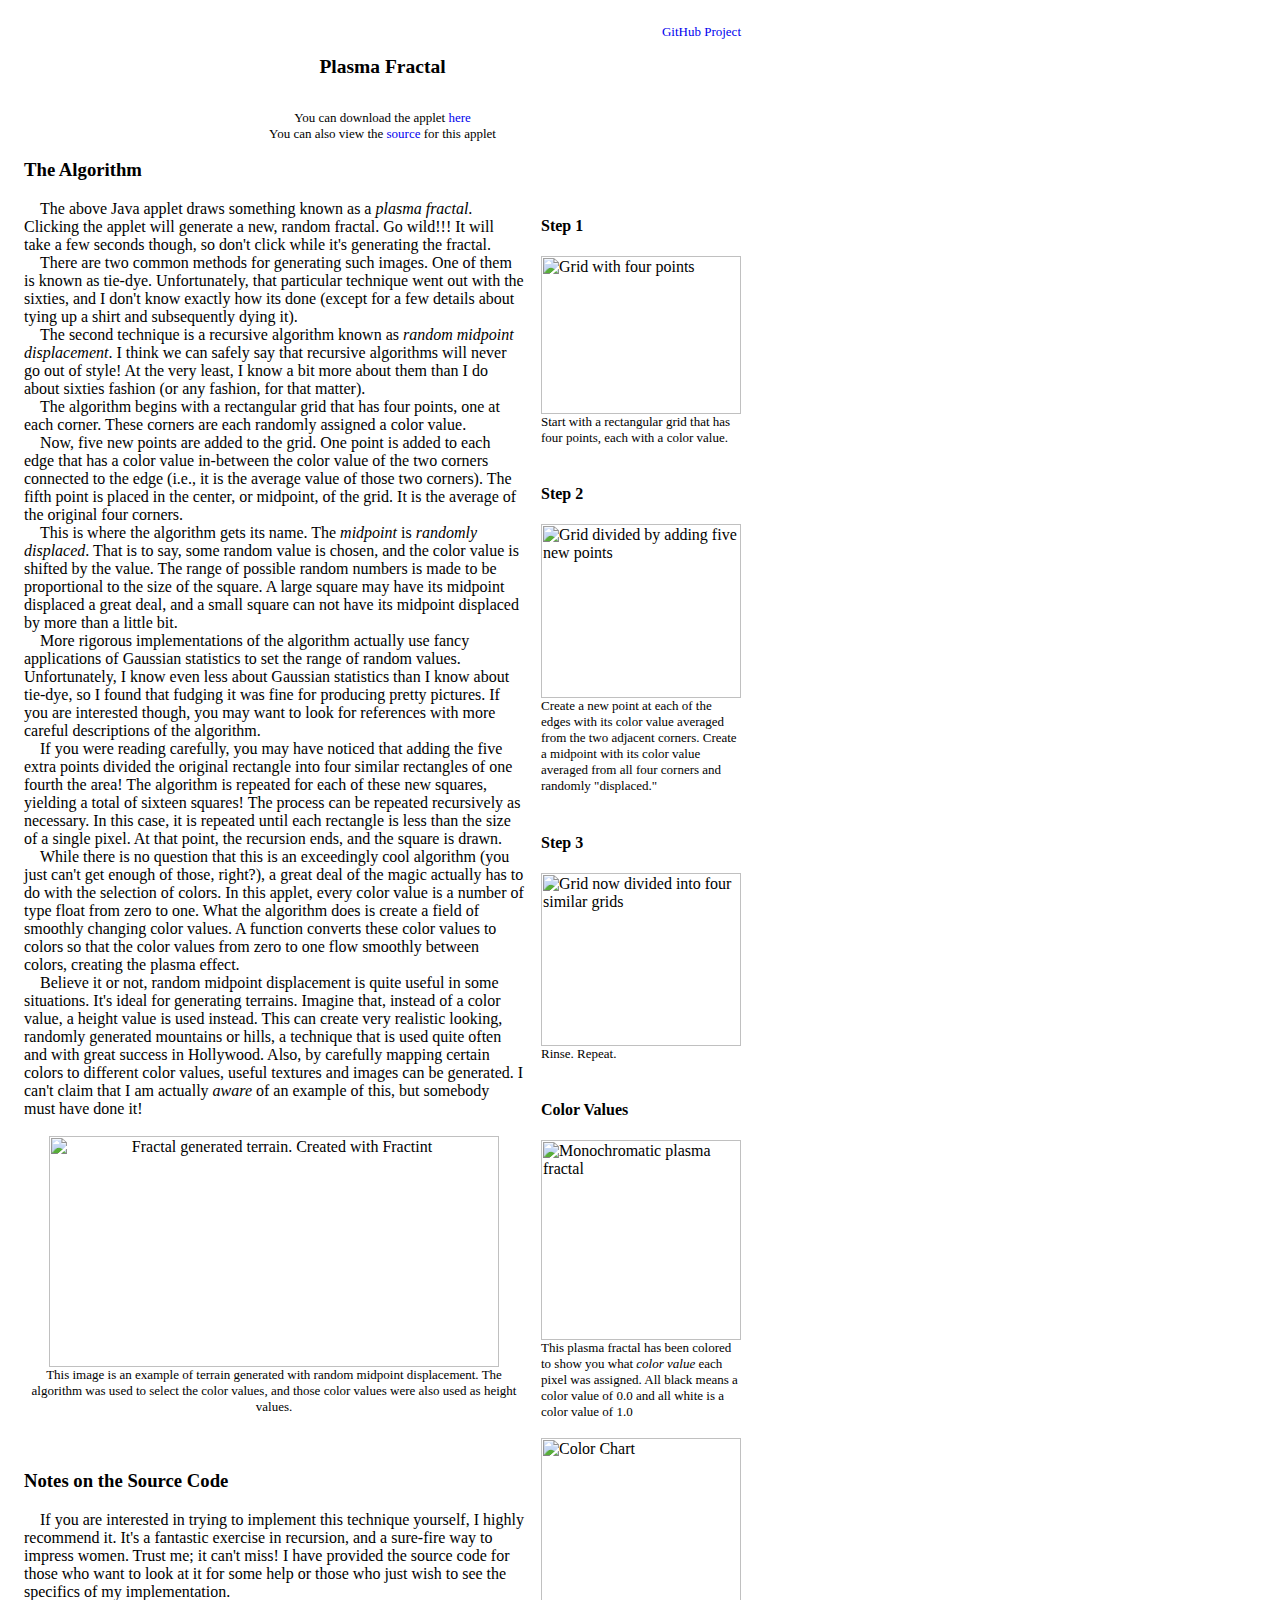
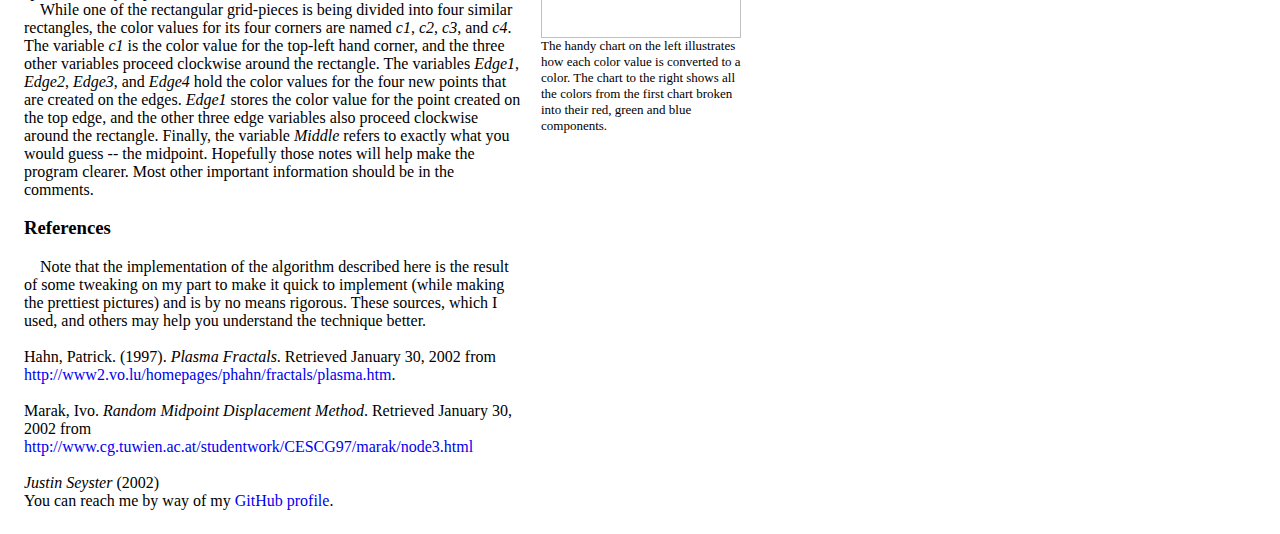
==== index.html @ 260e8d19 "Update links." ====
<HTML>
<head><title>Plasma Fractal</title>

<style type="text/css">
<!--
	A:link, A:visited { text-decoration: none }
	A:hover { color: red }
-->
</style>

</head>
<body>
<table border=0 cellspacing=15>
<tr><td colspan=2>
<center>
<font size=2><p align=right><a href="https://github.com/jseyster/plasmafractal">GitHub Project</a></p>
<h2>Plasma Fractal</h2>
<applet codebase="." code="Plasma.class" width=500 height=500></applet>
<br>You can download the applet <a href="Plasma.class">here</a>
<br>You can also view the <a href="https://github.com/jseyster/plasmafractal/blob/master/Plasma.java">source</a> for this applet</font>
</center>
</td></tr>
<tr><td width=500>
<h3>The Algorithm</h3>
&nbsp;&nbsp;&nbsp;&nbsp;The above Java applet draws something known as a <i>plasma fractal</i>.  Clicking the applet will generate a new, random fractal.  Go wild!!!  It will take a few seconds though, so don't click while it's generating the fractal.
<br>&nbsp;&nbsp;&nbsp;&nbsp;There are two common methods for generating such images.  One of them is known as tie-dye.  Unfortunately, that particular technique went out with the sixties, and I don't know exactly how its done (except for a few details about tying up a shirt and subsequently dying it).
<br>&nbsp;&nbsp;&nbsp;&nbsp;The second technique is a recursive algorithm known as <i>random midpoint displacement</i>.  I think we can safely say that recursive algorithms will never go out of style!  At the very least, I know a bit more about them than I do about sixties fashion (or any fashion, for that matter).
<br>&nbsp;&nbsp;&nbsp;&nbsp;The algorithm begins with a rectangular grid that has four points, one at each corner.  These corners are each randomly assigned a color value.
<br>&nbsp;&nbsp;&nbsp;&nbsp;Now, five new points are added to the grid.  One point is added to each edge that has a color value in-between the color value of the two corners connected to the edge (i.e., it is the average value of those two corners).  The fifth point is placed in the center, or midpoint, of the grid.  It is the average of the original four corners.
<br>&nbsp;&nbsp;&nbsp;&nbsp;This is where the algorithm gets its name.  The <i>midpoint</i> is <i>randomly displaced</i>.  That is to say, some random value is chosen, and the color value is shifted by the value.  The range of possible random numbers is made to be proportional to the size of the square.  A large square may have its midpoint displaced a great deal, and a small square can not have its midpoint displaced by more than a little bit.
<br>&nbsp;&nbsp;&nbsp;&nbsp;More rigorous implementations of the algorithm actually use fancy applications of Gaussian statistics to set the range of random values.  Unfortunately, I know even less about Gaussian statistics than I know about tie-dye, so I found that fudging it was fine for producing pretty pictures.  If you are interested though, you may want to look for references with more careful descriptions of the algorithm.
<br>&nbsp;&nbsp;&nbsp;&nbsp;If you were reading carefully, you may have noticed that adding the five extra points divided the original rectangle into four similar rectangles of one fourth the area!  The algorithm is repeated for each of these new squares, yielding a total of sixteen squares!  The process can be repeated recursively as necessary.  In this case, it is repeated until each rectangle is less than the size of a single pixel.  At that point, the recursion ends, and the square is drawn.
<br>&nbsp;&nbsp;&nbsp;&nbsp;While there is no question that this is an exceedingly cool algorithm (you just can't get enough of those, right?), a great deal of the magic actually has to do with the selection of colors.  In this applet, every color value is a number of type float from zero to one.  What the algorithm does is create a field of smoothly changing color values.  A function converts these color values to colors so that the color values from zero to one flow smoothly between colors, creating the plasma effect.
<br>&nbsp;&nbsp;&nbsp;&nbsp;Believe it or not, random midpoint displacement is quite useful in some situations.  It's ideal for generating terrains.  Imagine that, instead of a color value, a height value is used instead.  This can create very realistic looking, randomly generated mountains or hills, a technique that is used quite often and with great success in Hollywood.  Also, by carefully mapping certain colors to different color values, useful textures and images can be generated.  I can't claim that I am actually <i>aware</i> of an example of this, but somebody must have done it!
<br><br><center><img src="images/terrain.png" alt="Fractal generated terrain.  Created with Fractint" width=450 height=231>
<br><font size=2>This image is an example of terrain generated with random midpoint displacement.  The algorithm was used to select the color values, and those color values were also used as height values.</font>
</center>
<br><br><h3>Notes on the Source Code</h3>
&nbsp;&nbsp;&nbsp;&nbsp;If you are interested in trying to implement this technique yourself, I highly recommend it.  It's a fantastic exercise in recursion, and a sure-fire way to impress women.  Trust me; it can't miss!  I have provided the source code for those who want to look at it for some help or those who just wish to see the specifics of my implementation.
<br>&nbsp;&nbsp;&nbsp;&nbsp;While one of the rectangular grid-pieces is being divided into four similar rectangles, the color values for its four corners are named <i>c1</i>, <i>c2</i>, <i>c3</i>, and <i>c4</i>.  The variable <i>c1</i> is the color value for the top-left hand corner, and the three other variables proceed clockwise around the rectangle.  The variables <i>Edge1</i>, <i>Edge2</i>, <i>Edge3</i>, and <i>Edge4</i> hold the color values for the four new points that are created on the edges.  <i>Edge1</i> stores the color value for the point created on the top edge, and the other three edge variables also proceed clockwise around the rectangle.  Finally, the variable <i>Middle</i> refers to exactly what you would guess -- the midpoint.  Hopefully those notes will help make the program clearer.  Most other important information should be in the comments.
<br><h3>References</h3>
&nbsp;&nbsp;&nbsp;&nbsp;Note that the implementation of the algorithm described here is the result of some tweaking on my part to make it quick to implement (while making the prettiest pictures) and is by no means rigorous.  These sources, which I used, and others may help you understand the technique better.
<br><br>Hahn, Patrick. (1997). <i>Plasma Fractals</i>. Retrieved January 30, 2002 from <a href="http://www2.vo.lu/homepages/phahn/fractals/plasma.htm">http://www2.vo.lu/homepages/phahn/fractals/plasma.htm</a>.
<br><br>Marak, Ivo. <i>Random Midpoint Displacement Method</i>. Retrieved January 30, 2002 from <a href="http://www.cg.tuwien.ac.at/studentwork/CESCG97/marak/node3.html">http://www.cg.tuwien.ac.at/studentwork/CESCG97/marak/node3.html</a>
<br><br><i>Justin Seyster</i> (2002)
<br>You can reach me by way of my <a href="https://github.com/jseyster">GitHub profile</a>.
</td>
<td width=200 valign="top">
<br><br><h4>Step 1</h4>
<img src="images/step1.png" alt="Grid with four points" width=200 height=158>
<font size=2>Start with a rectangular grid that has four points, each with a color value.</font>
<br><br><h4>Step 2</h4>
<img src="images/step2.png" alt="Grid divided by adding five new points" width=200 height=174>
<font size=2>Create a new point at each of the edges with its color value averaged from the two adjacent corners.  Create a midpoint with its color value averaged from all four corners and randomly "displaced."</font>
<br><br><h4>Step 3</h4>
<img src="images/step3.png" alt="Grid now divided into four similar grids" width=200 height=173>
<font size=2>Rinse. Repeat.</font>
<br><br><h4>Color Values</h4>
<img src="images/bwplasma.png" alt="Monochromatic plasma fractal" width=200 height=200>
<font size=2>This plasma fractal has been colored to show you what <i>color value</i> each pixel was assigned.  All black means a color value of 0.0 and all white is a color value of 1.0</font>
<br><br><img src="images/color.png" alt="Color Chart" width=200 height=200>
<font size = 2>The handy chart on the left illustrates how each color value is converted to a color.  The chart to the right shows all the colors from the first chart broken into their red, green and blue components.</font>
</td>
</tr>
</table>
</body>
</HTML>
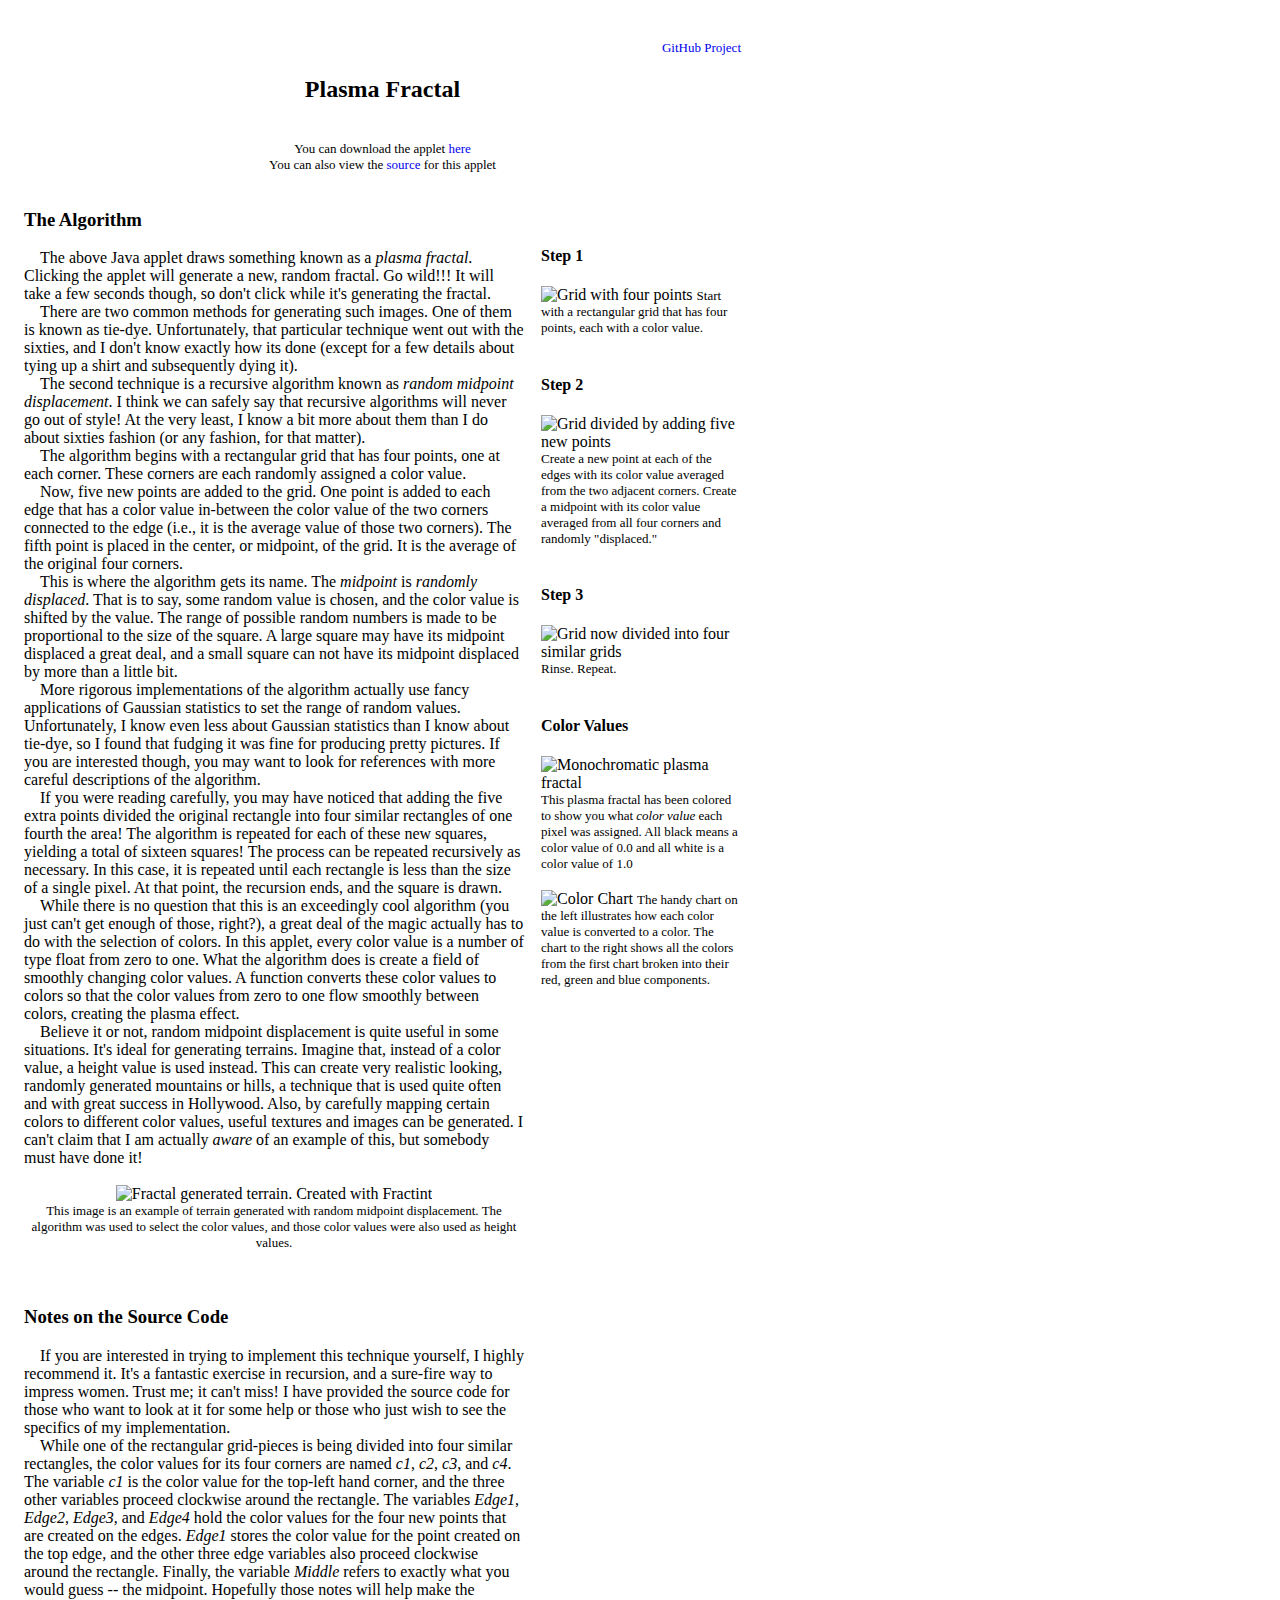
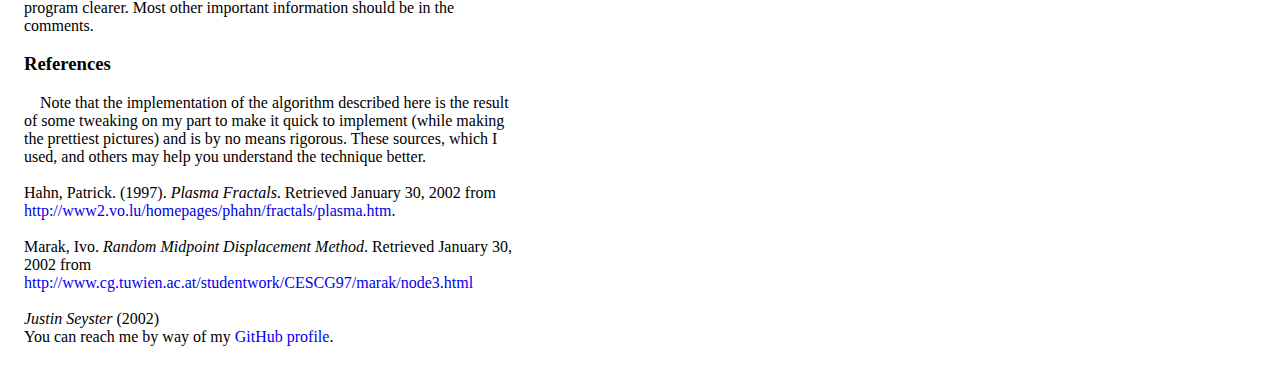
==== commit 737cadd5: "Validate HTML 4.0.1 Transitional!!!" ====
--- a/index.html
+++ b/index.html
@@ -1,5 +1,9 @@
-<HTML>
+<!DOCTYPE HTML PUBLIC "-//W3C//DTD HTML 4.01 Transitional//EN" "http://www.w3.org/TR/html4/loose.dtd">
+<html>
 <head><title>Plasma Fractal</title>
+
+<meta http-equiv="Content-Language" content="en-us">
+<meta http-equiv="Content-Type" content="text/html;charset=UTF-8">
 
 <style type="text/css">
 <!--
@@ -13,10 +17,10 @@
 <table border=0 cellspacing=15>
 <tr><td colspan=2>
 <center>
-<font size=2><p align=right><a href="https://github.com/jseyster/plasmafractal">GitHub Project</a></p>
+<p align=right><a href="https://github.com/jseyster/plasmafractal"><font size=2>GitHub Project</font></a></p>
 <h2>Plasma Fractal</h2>
 <applet codebase="." code="Plasma.class" width=500 height=500></applet>
-<br>You can download the applet <a href="Plasma.class">here</a>
+<br><font size=2>You can download the applet <a href="Plasma.class">here</a>
 <br>You can also view the <a href="https://github.com/jseyster/plasmafractal/blob/master/Plasma.java">source</a> for this applet</font>
 </center>
 </td></tr>
@@ -64,4 +68,4 @@
 </tr>
 </table>
 </body>
-</HTML>
+</html>
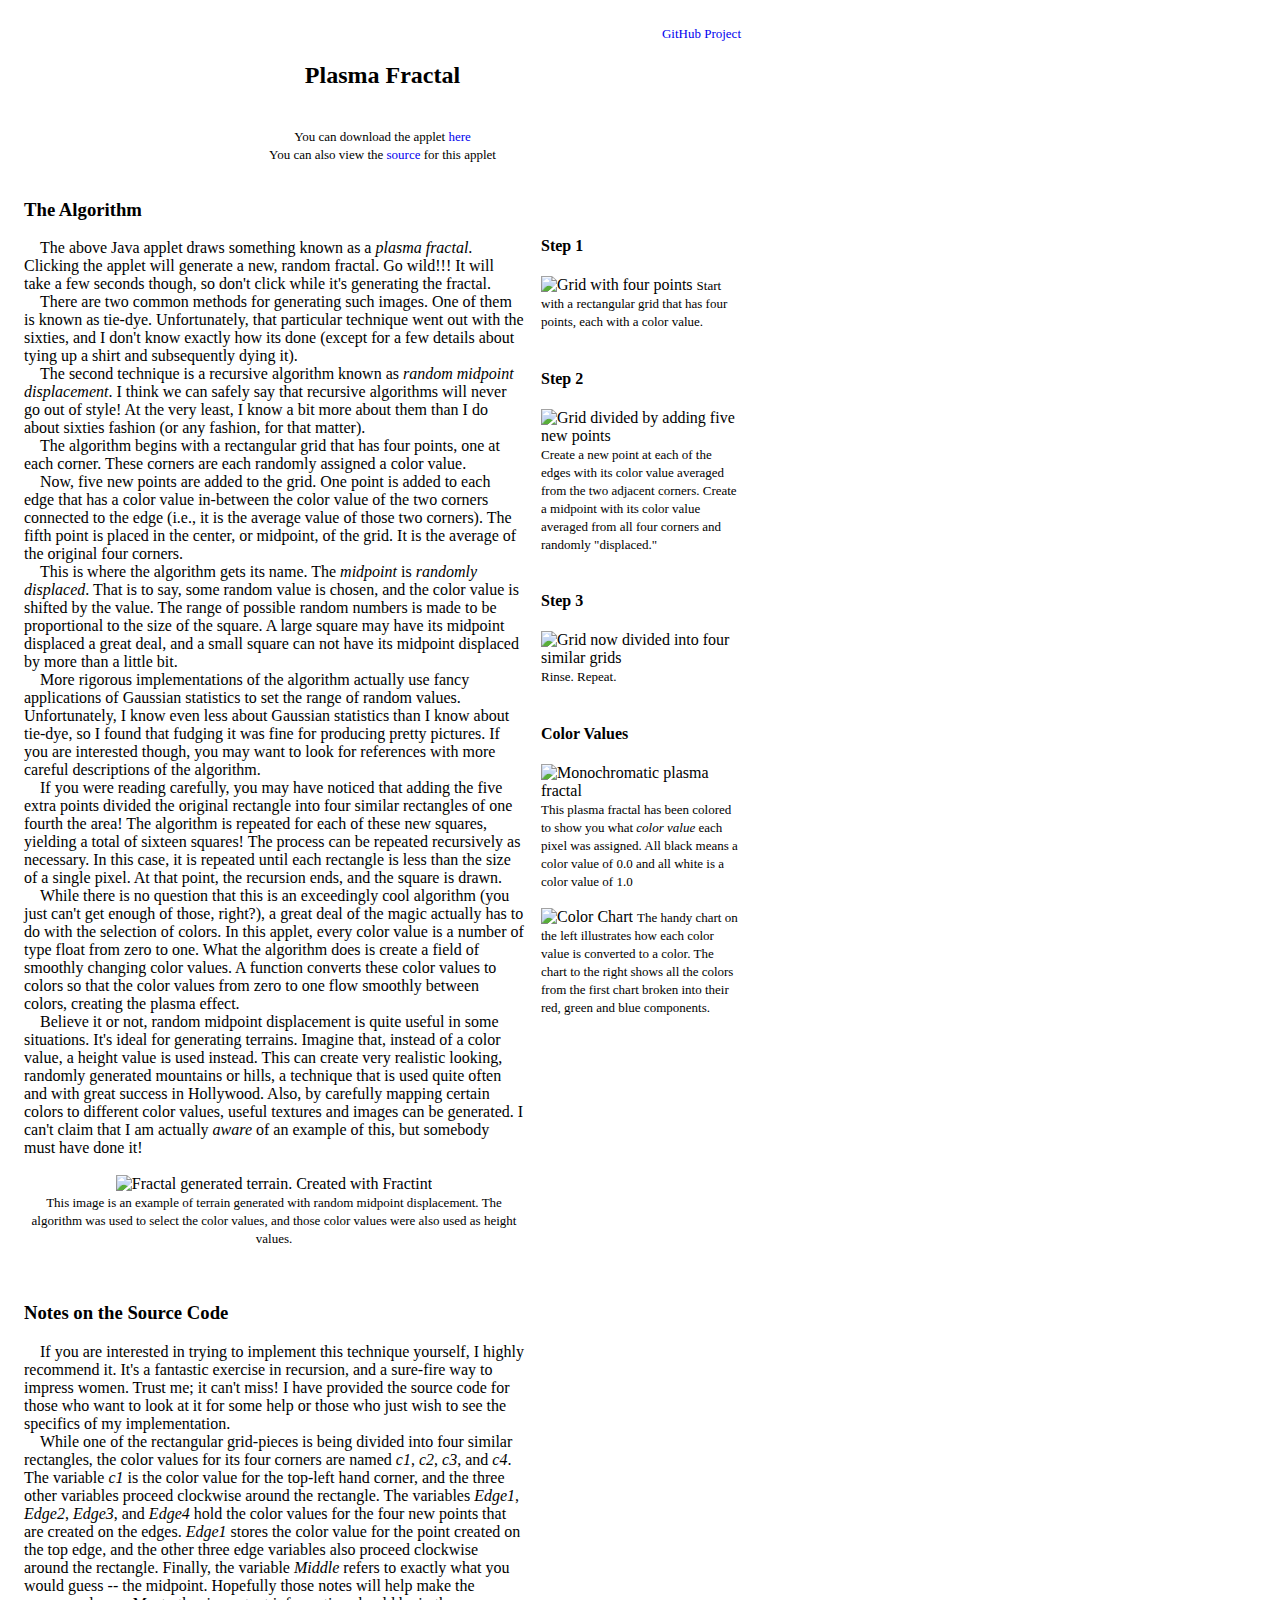
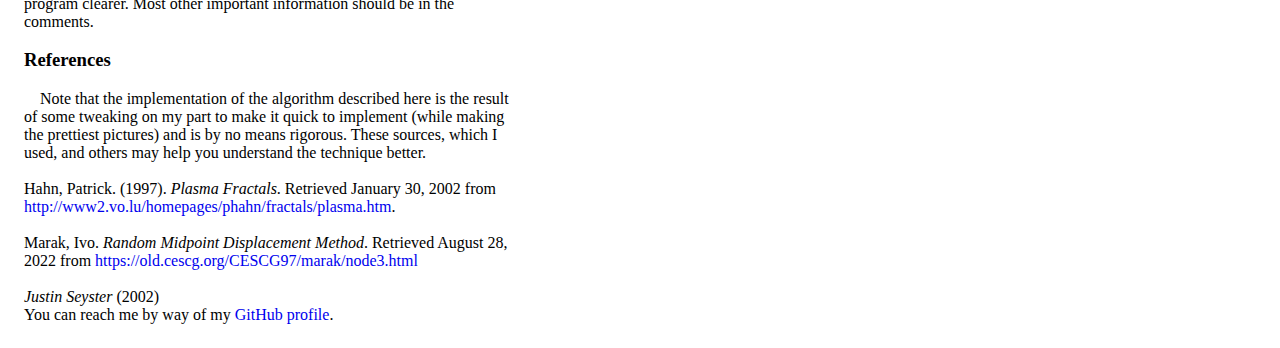
==== commit f6304a3b: "Update to HTML5" ====
--- a/index.html
+++ b/index.html
@@ -1,30 +1,55 @@
-<!DOCTYPE HTML PUBLIC "-//W3C//DTD HTML 4.01 Transitional//EN" "http://www.w3.org/TR/html4/loose.dtd">
-<html>
+<!DOCTYPE html>
+<html lang="en-US">
 <head><title>Plasma Fractal</title>
 
-<meta http-equiv="Content-Language" content="en-us">
-<meta http-equiv="Content-Type" content="text/html;charset=UTF-8">
+<style>
+	a:link, a:visited {
+		text-decoration: none;
+	}
 
-<style type="text/css">
-<!--
-	A:link, A:visited { text-decoration: none }
-	A:hover { color: red }
--->
+	a:hover {
+		color: red;
+	}
+
+	div.centered {
+		text-align: center;
+	}
+
+	div.right-aligned {
+		text-align: right;
+	}
+
+	span.caption {
+		font-size: small;
+	}
+
+	table.layout {
+		border-spacing: 15px;
+	}
+
+	td.main {
+		width: 500px;
+	}
+
+	td.sidebar {
+		width: 200px;
+		vertical-align: top;
+	}
 </style>
 
 </head>
 <body>
-<table border=0 cellspacing=15>
+<table class="layout">
 <tr><td colspan=2>
-<center>
-<p align=right><a href="https://github.com/jseyster/plasmafractal"><font size=2>GitHub Project</font></a></p>
+<div class="right-aligned"><a href="https://github.com/jseyster/plasmafractal"><span class="caption">GitHub Project</span></a></div>
+<div class="centered">
 <h2>Plasma Fractal</h2>
 <applet codebase="." code="Plasma.class" width=500 height=500></applet>
-<br><font size=2>You can download the applet <a href="Plasma.class">here</a>
-<br>You can also view the <a href="https://github.com/jseyster/plasmafractal/blob/master/Plasma.java">source</a> for this applet</font>
-</center>
+<br><span class="caption">You can download the applet <a href="Plasma.class">here</a>
+<br>You can also view the <a href="https://github.com/jseyster/plasmafractal/blob/master/Plasma.java">source</a> for this applet</span>
+</div>
 </td></tr>
-<tr><td width=500>
+<tr><td class="main">
 <h3>The Algorithm</h3>
 &nbsp;&nbsp;&nbsp;&nbsp;The above Java applet draws something known as a <i>plasma fractal</i>.  Clicking the applet will generate a new, random fractal.  Go wild!!!  It will take a few seconds though, so don't click while it's generating the fractal.
 <br>&nbsp;&nbsp;&nbsp;&nbsp;There are two common methods for generating such images.  One of them is known as tie-dye.  Unfortunately, that particular technique went out with the sixties, and I don't know exactly how its done (except for a few details about tying up a shirt and subsequently dying it).
@@ -36,34 +61,35 @@
 <br>&nbsp;&nbsp;&nbsp;&nbsp;If you were reading carefully, you may have noticed that adding the five extra points divided the original rectangle into four similar rectangles of one fourth the area!  The algorithm is repeated for each of these new squares, yielding a total of sixteen squares!  The process can be repeated recursively as necessary.  In this case, it is repeated until each rectangle is less than the size of a single pixel.  At that point, the recursion ends, and the square is drawn.
 <br>&nbsp;&nbsp;&nbsp;&nbsp;While there is no question that this is an exceedingly cool algorithm (you just can't get enough of those, right?), a great deal of the magic actually has to do with the selection of colors.  In this applet, every color value is a number of type float from zero to one.  What the algorithm does is create a field of smoothly changing color values.  A function converts these color values to colors so that the color values from zero to one flow smoothly between colors, creating the plasma effect.
 <br>&nbsp;&nbsp;&nbsp;&nbsp;Believe it or not, random midpoint displacement is quite useful in some situations.  It's ideal for generating terrains.  Imagine that, instead of a color value, a height value is used instead.  This can create very realistic looking, randomly generated mountains or hills, a technique that is used quite often and with great success in Hollywood.  Also, by carefully mapping certain colors to different color values, useful textures and images can be generated.  I can't claim that I am actually <i>aware</i> of an example of this, but somebody must have done it!
-<br><br><center><img src="images/terrain.png" alt="Fractal generated terrain.  Created with Fractint" width=450 height=231>
-<br><font size=2>This image is an example of terrain generated with random midpoint displacement.  The algorithm was used to select the color values, and those color values were also used as height values.</font>
-</center>
+<br><br>
+<div class="centered"><img src="images/terrain.png" alt="Fractal generated terrain.  Created with Fractint" width=450 height=231>
+<br><span class="caption">This image is an example of terrain generated with random midpoint displacement.  The algorithm was used to select the color values, and those color values were also used as height values.</span>
+</div>
 <br><br><h3>Notes on the Source Code</h3>
 &nbsp;&nbsp;&nbsp;&nbsp;If you are interested in trying to implement this technique yourself, I highly recommend it.  It's a fantastic exercise in recursion, and a sure-fire way to impress women.  Trust me; it can't miss!  I have provided the source code for those who want to look at it for some help or those who just wish to see the specifics of my implementation.
 <br>&nbsp;&nbsp;&nbsp;&nbsp;While one of the rectangular grid-pieces is being divided into four similar rectangles, the color values for its four corners are named <i>c1</i>, <i>c2</i>, <i>c3</i>, and <i>c4</i>.  The variable <i>c1</i> is the color value for the top-left hand corner, and the three other variables proceed clockwise around the rectangle.  The variables <i>Edge1</i>, <i>Edge2</i>, <i>Edge3</i>, and <i>Edge4</i> hold the color values for the four new points that are created on the edges.  <i>Edge1</i> stores the color value for the point created on the top edge, and the other three edge variables also proceed clockwise around the rectangle.  Finally, the variable <i>Middle</i> refers to exactly what you would guess -- the midpoint.  Hopefully those notes will help make the program clearer.  Most other important information should be in the comments.
 <br><h3>References</h3>
 &nbsp;&nbsp;&nbsp;&nbsp;Note that the implementation of the algorithm described here is the result of some tweaking on my part to make it quick to implement (while making the prettiest pictures) and is by no means rigorous.  These sources, which I used, and others may help you understand the technique better.
 <br><br>Hahn, Patrick. (1997). <i>Plasma Fractals</i>. Retrieved January 30, 2002 from <a href="http://www2.vo.lu/homepages/phahn/fractals/plasma.htm">http://www2.vo.lu/homepages/phahn/fractals/plasma.htm</a>.
-<br><br>Marak, Ivo. <i>Random Midpoint Displacement Method</i>. Retrieved January 30, 2002 from <a href="http://www.cg.tuwien.ac.at/studentwork/CESCG97/marak/node3.html">http://www.cg.tuwien.ac.at/studentwork/CESCG97/marak/node3.html</a>
+<br><br>Marak, Ivo. <i>Random Midpoint Displacement Method</i>. Retrieved August 28, 2022 from <a href="https://old.cescg.org/CESCG97/marak/node3.html">https://old.cescg.org/CESCG97/marak/node3.html</a>
 <br><br><i>Justin Seyster</i> (2002)
 <br>You can reach me by way of my <a href="https://github.com/jseyster">GitHub profile</a>.
 </td>
-<td width=200 valign="top">
+<td class="sidebar">
 <br><br><h4>Step 1</h4>
 <img src="images/step1.png" alt="Grid with four points" width=200 height=158>
-<font size=2>Start with a rectangular grid that has four points, each with a color value.</font>
+<span class="caption">Start with a rectangular grid that has four points, each with a color value.</span>
 <br><br><h4>Step 2</h4>
 <img src="images/step2.png" alt="Grid divided by adding five new points" width=200 height=174>
-<font size=2>Create a new point at each of the edges with its color value averaged from the two adjacent corners.  Create a midpoint with its color value averaged from all four corners and randomly "displaced."</font>
+<span class="caption">Create a new point at each of the edges with its color value averaged from the two adjacent corners.  Create a midpoint with its color value averaged from all four corners and randomly "displaced."</span>
 <br><br><h4>Step 3</h4>
 <img src="images/step3.png" alt="Grid now divided into four similar grids" width=200 height=173>
-<font size=2>Rinse. Repeat.</font>
+<span class="caption">Rinse. Repeat.</span>
 <br><br><h4>Color Values</h4>
 <img src="images/bwplasma.png" alt="Monochromatic plasma fractal" width=200 height=200>
-<font size=2>This plasma fractal has been colored to show you what <i>color value</i> each pixel was assigned.  All black means a color value of 0.0 and all white is a color value of 1.0</font>
+<span class="caption">This plasma fractal has been colored to show you what <i>color value</i> each pixel was assigned.  All black means a color value of 0.0 and all white is a color value of 1.0</span>
 <br><br><img src="images/color.png" alt="Color Chart" width=200 height=200>
-<font size = 2>The handy chart on the left illustrates how each color value is converted to a color.  The chart to the right shows all the colors from the first chart broken into their red, green and blue components.</font>
+<span class="caption">The handy chart on the left illustrates how each color value is converted to a color.  The chart to the right shows all the colors from the first chart broken into their red, green and blue components.</span>
 </td>
 </tr>
 </table>
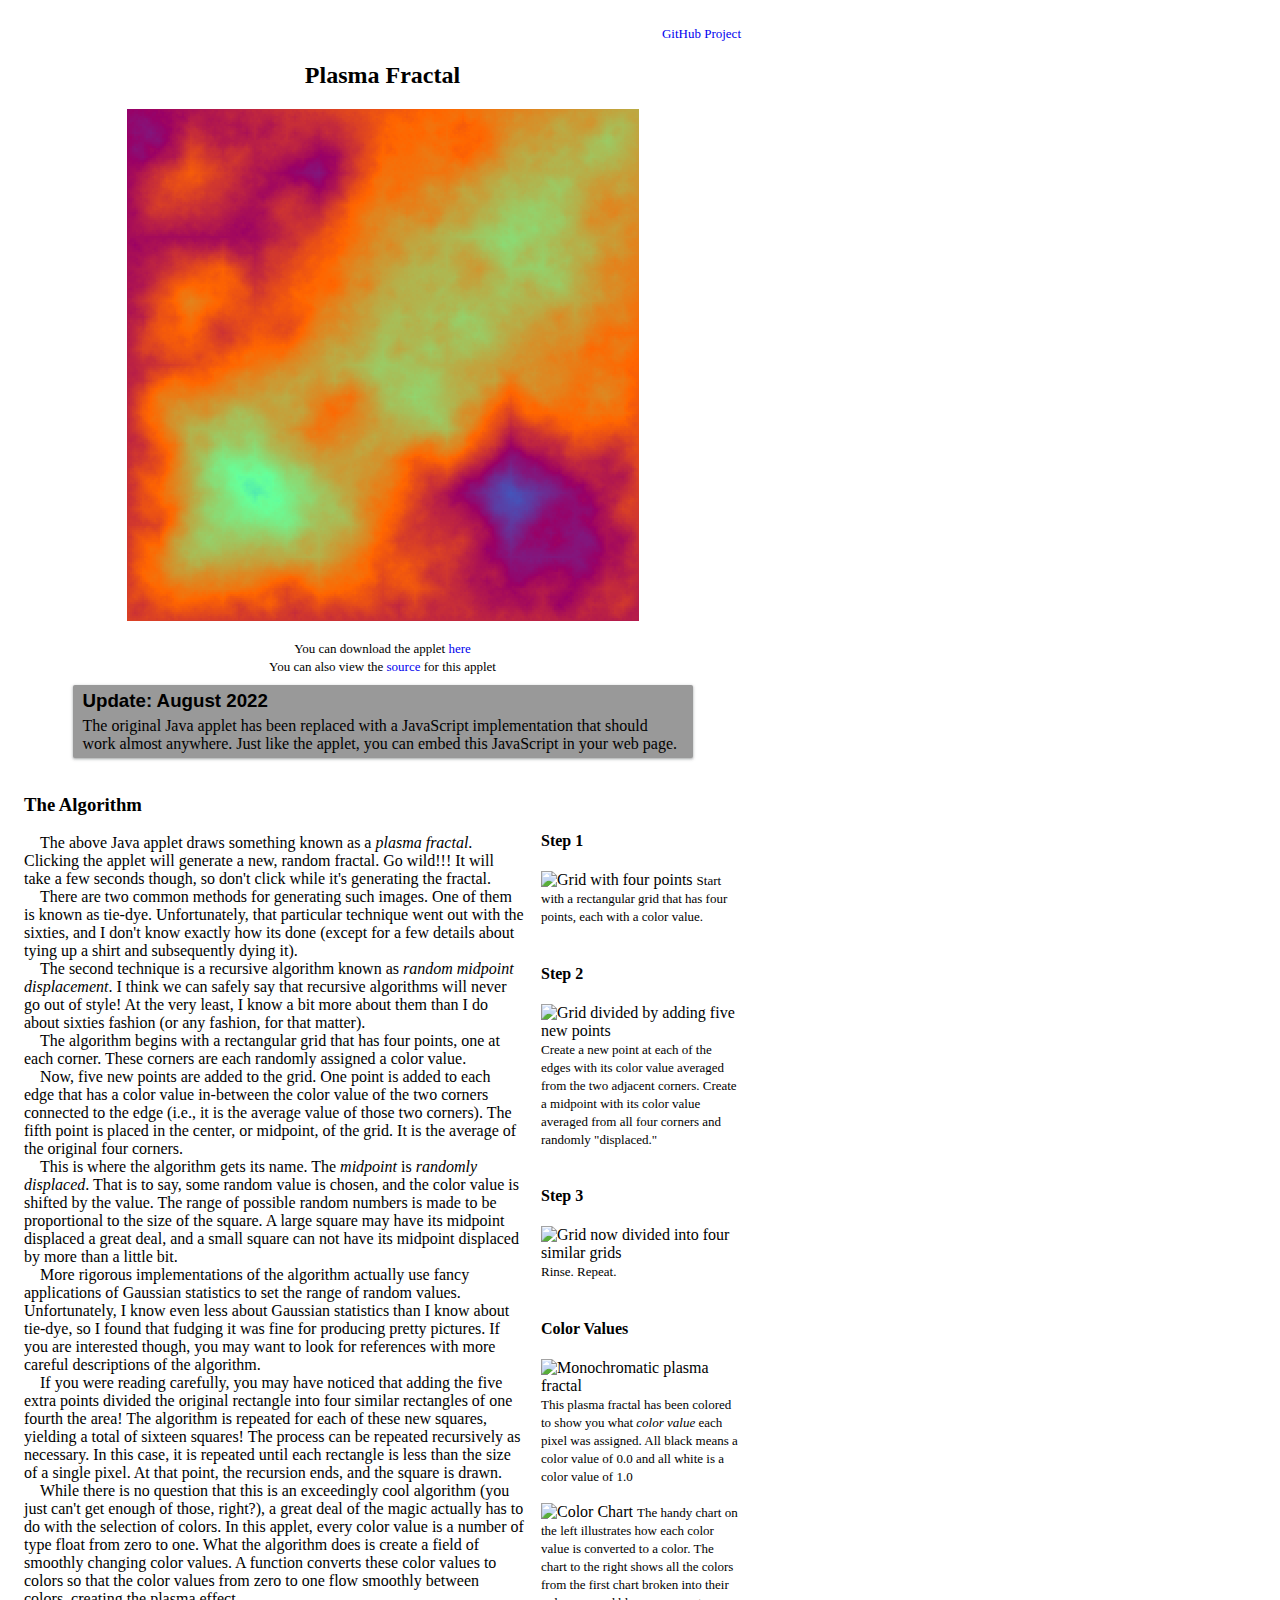
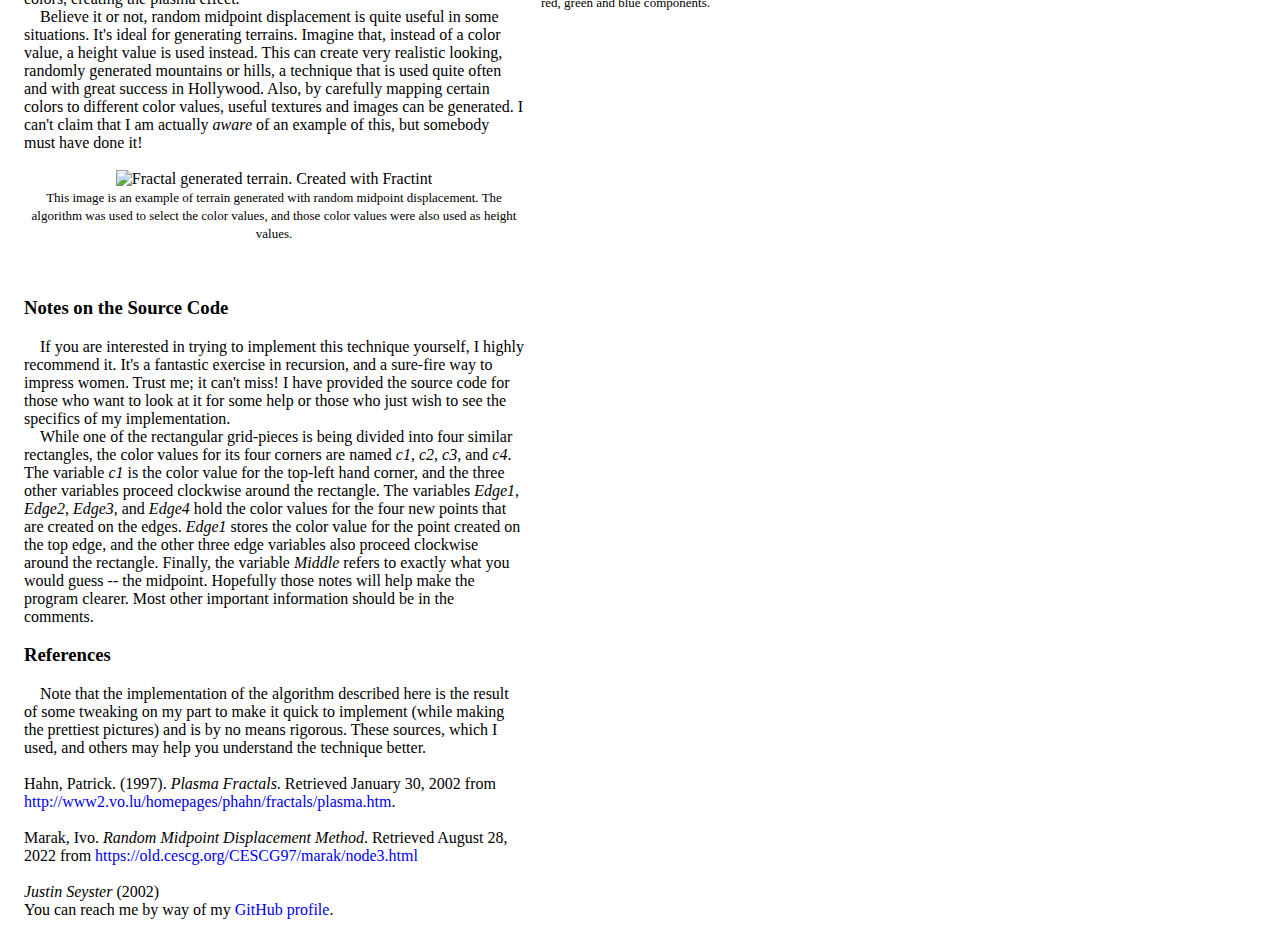
==== commit 00bacb06: "Replace Java applet with Web Component" ====
--- a/index.html
+++ b/index.html
@@ -3,6 +3,12 @@
 <head><title>Plasma Fractal</title>
 
 <style>
+	plasma-fractal {
+		width: 512px;
+		height: 512px;
+		margin: 0px auto 0px auto;
+	}
+
 	a:link, a:visited {
 		text-decoration: none;
 	}
@@ -13,6 +19,29 @@
 
 	div.centered {
 		text-align: center;
+	}
+
+	div.banner {
+		background-color: #999999;
+
+		width: 600px;
+		margin: 10px auto 0px auto;
+		padding: 5px 10px;
+
+		text-align: left;
+
+		border-radius: 2px;
+		box-shadow: rgba(60, 64, 67, 0.3) 0px 1px 2px 0px, rgba(60, 64, 67, 0.15) 0px 1px 3px 1px;
+	}
+
+	h3.banner-heading {
+		font-family: sans-serif;
+		margin: 0px 0px 5px 0px;
+	}
+
+	div.button {
+		width: 100px;
+		margin: 0px auto 0px auto;
 	}
 
 	div.right-aligned {
@@ -37,6 +66,8 @@
 	}
 </style>
 
+<script type="module" src="./plasma-js/plasma-legacy.esm.js"></script>
+
 </head>
 <body>
 <table class="layout">
@@ -44,9 +75,13 @@
 <div class="right-aligned"><a href="https://github.com/jseyster/plasmafractal"><span class="caption">GitHub Project</span></a></div>
 <div class="centered">
 <h2>Plasma Fractal</h2>
-<applet codebase="." code="Plasma.class" width=500 height=500></applet>
+<plasma-fractal></plasma-fractal>
 <br><span class="caption">You can download the applet <a href="Plasma.class">here</a>
 <br>You can also view the <a href="https://github.com/jseyster/plasmafractal/blob/master/Plasma.java">source</a> for this applet</span>
+<div class="banner">
+<h3 class="banner-heading">Update: August 2022</h3>
+The original Java applet has been replaced with a JavaScript implementation that should work almost anywhere. Just like the applet, you can embed this JavaScript in your web page.
+</div>
 </div>
 </td></tr>
 <tr><td class="main">
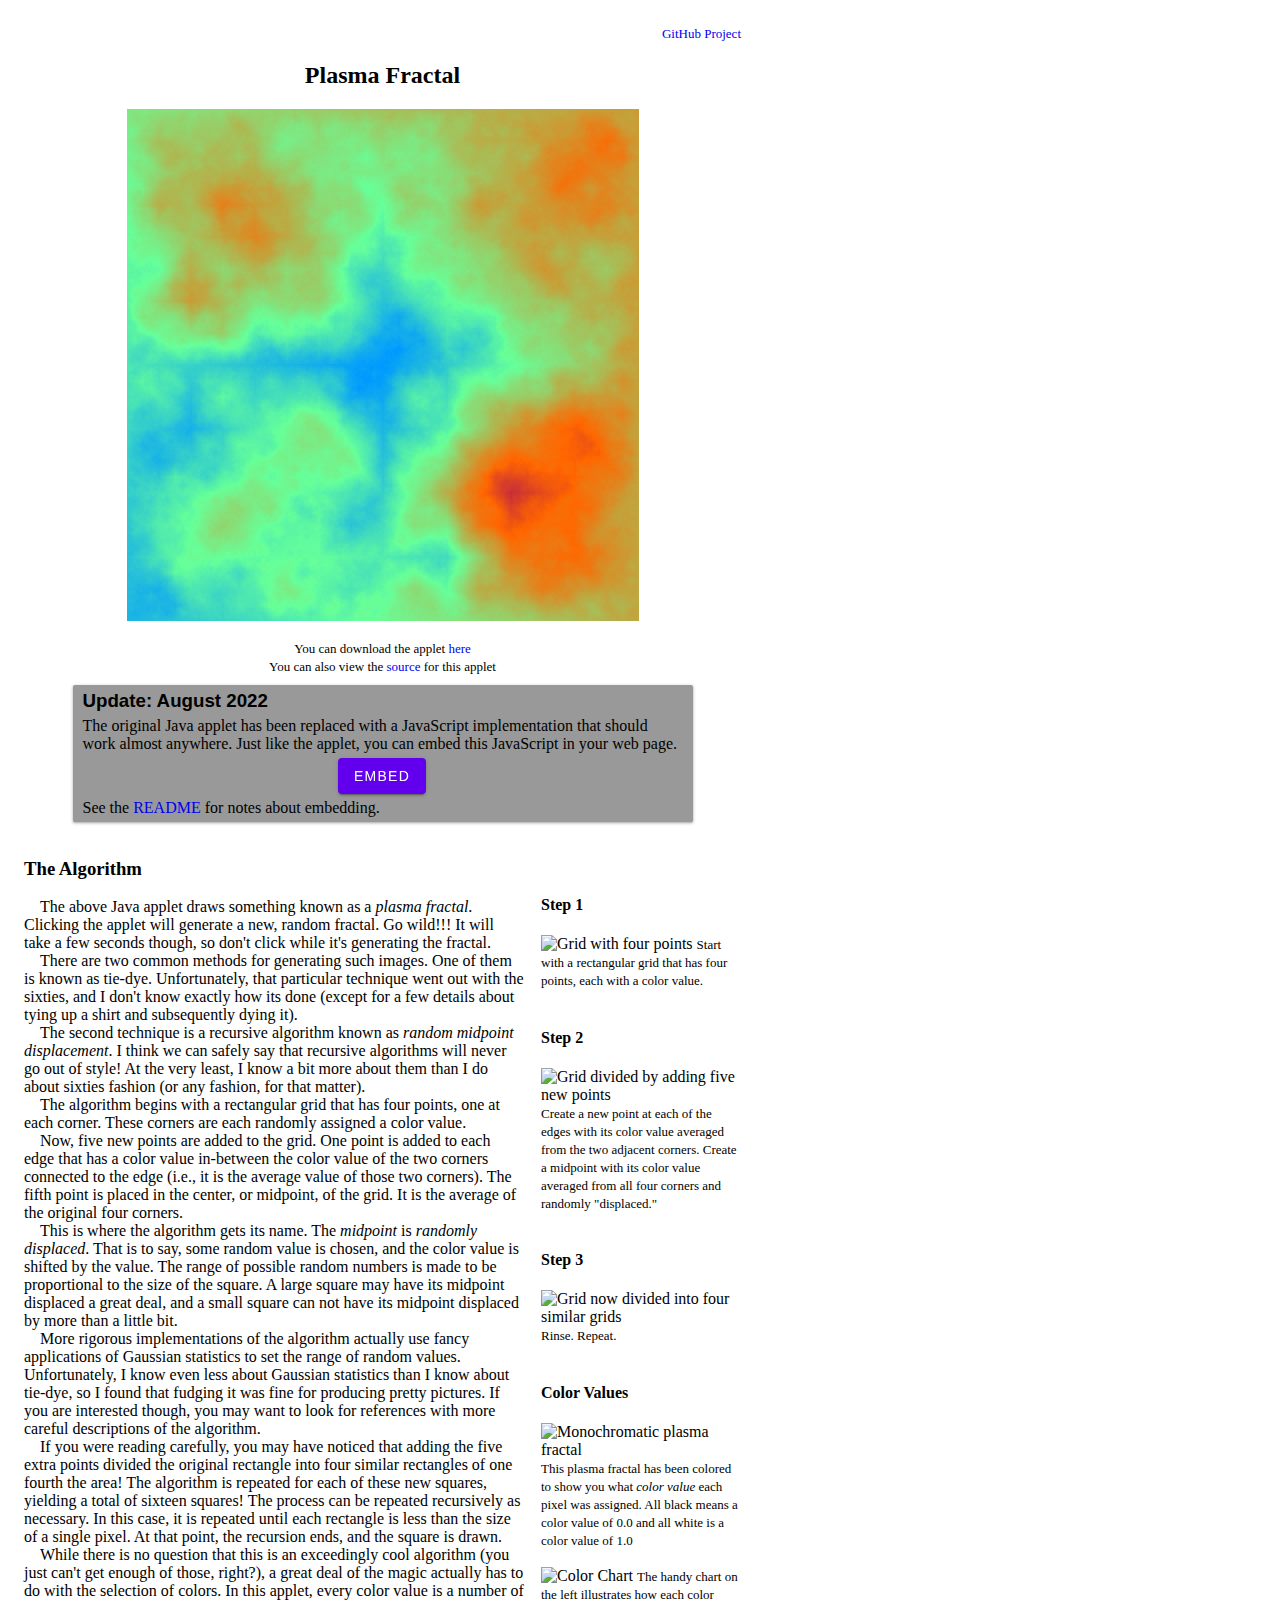
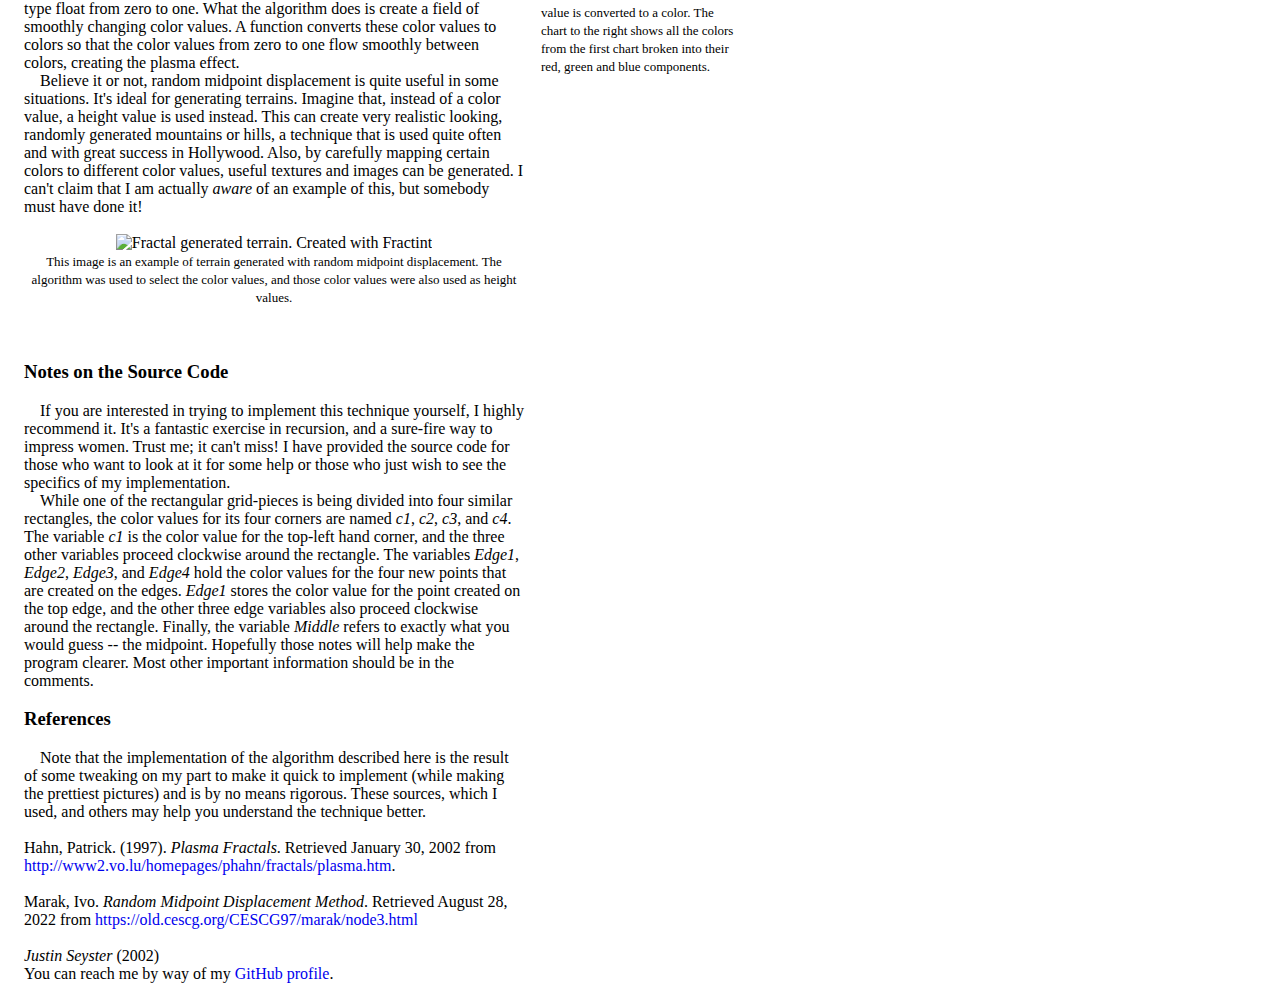
==== commit d5b353d9: "Add example embedding code" ====
--- a/index.html
+++ b/index.html
@@ -3,67 +3,167 @@
 <head><title>Plasma Fractal</title>
 
 <style>
-	plasma-fractal {
-		width: 512px;
-		height: 512px;
-		margin: 0px auto 0px auto;
-	}
-
-	a:link, a:visited {
-		text-decoration: none;
-	}
-
-	a:hover {
-		color: red;
-	}
-
-	div.centered {
-		text-align: center;
-	}
-
-	div.banner {
-		background-color: #999999;
-
-		width: 600px;
-		margin: 10px auto 0px auto;
-		padding: 5px 10px;
-
-		text-align: left;
-
-		border-radius: 2px;
-		box-shadow: rgba(60, 64, 67, 0.3) 0px 1px 2px 0px, rgba(60, 64, 67, 0.15) 0px 1px 3px 1px;
-	}
-
-	h3.banner-heading {
-		font-family: sans-serif;
-		margin: 0px 0px 5px 0px;
-	}
-
-	div.button {
-		width: 100px;
-		margin: 0px auto 0px auto;
-	}
-
-	div.right-aligned {
-		text-align: right;
-	}
-
-	span.caption {
-		font-size: small;
-	}
-
-	table.layout {
-		border-spacing: 15px;
-	}
-
-	td.main {
-		width: 500px;
-	}
-
-	td.sidebar {
-		width: 200px;
-		vertical-align: top;
-	}
+    plasma-fractal {
+        width: 512px;
+        height: 512px;
+        margin: 0px auto 0px auto;
+    }
+
+    a:link, a:visited {
+        text-decoration: none;
+    }
+
+    a:hover {
+        color: red;
+    }
+
+    div.centered {
+        text-align: center;
+    }
+
+    div.banner {
+        background-color: #999999;
+
+        width: 600px;
+        margin: 10px auto 0px auto;
+        padding: 5px 10px;
+
+        text-align: left;
+
+        border-radius: 2px;
+        box-shadow: rgba(60, 64, 67, 0.3) 0px 1px 2px 0px, rgba(60, 64, 67, 0.15) 0px 1px 3px 1px;
+    }
+
+    h3.banner-heading {
+        font-family: sans-serif;
+        margin: 0px 0px 5px 0px;
+    }
+
+    div.button {
+        width: 100px;
+        margin: 0px auto 0px auto;
+    }
+
+    div.right-aligned {
+        text-align: right;
+    }
+
+    span.caption {
+        font-size: small;
+    }
+
+    table.layout {
+        border-spacing: 15px;
+    }
+
+    td.main {
+        width: 500px;
+    }
+
+    td.sidebar {
+        width: 200px;
+        vertical-align: top;
+    }
+
+    div.button-holder {
+        display: flex;
+        position: relative;
+        justify-content: center;
+
+        margin: 5px;
+    }
+
+    div.snippet {
+        width: 500px;
+        background-color: #ffffff;
+
+        padding: 20px;
+
+        overflow-x: scroll;
+        white-space: nowrap;
+
+        font-family: monospace;
+    }
+
+    div.snippet-close {
+        position: absolute;
+        border-radius: 50%;
+        text-align: center;
+        font-size: xx-small;
+
+        cursor: pointer;
+
+        right: 30px;
+        top: 2px;
+        width: 15px;
+        height: 15px;
+
+        background-color: #6200ee;
+        box-shadow: rgba(0, 0, 0, .2) 0 3px 1px -2px,rgba(0, 0, 0, .14) 0 2px 2px 0,rgba(0, 0, 0, .12) 0 1px 5px 0;
+        color: #ffffff
+    }
+
+    div.collapsed {
+        display: none;
+    }
+
+    .decorative-button {
+        align-items: center;
+        appearance: none;
+        border-radius: 4px;
+        border-style: none;
+        box-shadow: rgba(0, 0, 0, .2) 0 3px 1px -2px,rgba(0, 0, 0, .14) 0 2px 2px 0,rgba(0, 0, 0, .12) 0 1px 5px 0;
+        box-sizing: border-box;
+        color: #ffffff;
+        cursor: pointer;
+        display: inline-flex;
+        font-family: Roboto,sans-serif;
+        font-size: .875rem;
+        font-weight: 500;
+        height: 36px;
+        justify-content: center;
+        letter-spacing: .0892857em;
+        line-height: normal;
+        min-width: 64px;
+        outline: none;
+        overflow: visible;
+        padding: 0 16px;
+        position: relative;
+        text-align: center;
+        text-decoration: none;
+        text-transform: uppercase;
+        transition: box-shadow 280ms cubic-bezier(.4, 0, .2, 1);
+        user-select: none;
+        -webkit-user-select: none;
+        touch-action: manipulation;
+        vertical-align: middle;
+        will-change: transform,opacity;
+    }
+
+    .decorative-button:hover {
+          box-shadow: rgba(0, 0, 0, .2) 0 2px 4px -1px, rgba(0, 0, 0, .14) 0 4px 5px 0, rgba(0, 0, 0, .12) 0 1px 10px 0;
+    }
+
+    .decorative-button:disabled {
+          background-color: rgba(0, 0, 0, .12);
+          box-shadow: rgba(0, 0, 0, .2) 0 0 0 0, rgba(0, 0, 0, .14) 0 0 0 0, rgba(0, 0, 0, .12) 0 0 0 0;
+          color: rgba(0, 0, 0, .37);
+          cursor: default;
+          pointer-events: none;
+    }
+
+    .decorative-button:not(:disabled) {
+          background-color: #6200ee;
+    }
+
+    .decorative-button:focus {
+          box-shadow: rgba(0, 0, 0, .2) 0 2px 4px -1px, rgba(0, 0, 0, .14) 0 4px 5px 0, rgba(0, 0, 0, .12) 0 1px 10px 0;
+    }
+
+    .decorative-button:active {
+          box-shadow: rgba(0, 0, 0, .2) 0 5px 5px -3px, rgba(0, 0, 0, .14) 0 8px 10px 1px, rgba(0, 0, 0, .12) 0 3px 14px 2px;
+          background: #A46BF5;
+    }
 </style>
 
 <script type="module" src="./plasma-js/plasma-legacy.esm.js"></script>
@@ -81,6 +181,14 @@
 <div class="banner">
 <h3 class="banner-heading">Update: August 2022</h3>
 The original Java applet has been replaced with a JavaScript implementation that should work almost anywhere. Just like the applet, you can embed this JavaScript in your web page.
+<div id="embed-button-holder" class="button-holder"><button id="embed-button" class="decorative-button" data-action="disclosure" aria-controls="embed-snippet" aria-expanded="false">Embed</button></div>
+<div id="embed-snippet" class="button-holder collapsed">
+<div role="button" class="snippet-close" data-forward-click="embed-button">&#x25B2;</div>
+<div class="snippet">
+&lt;script type="module" src="https://cdn.jsdelivr.net/gh/jseyster/plasmafractal@master/plasma-js/plasma-legacy.esm.min.js"&gt;&lt;/script&gt;
+<br>&lt;plasma-fractal style="width: 512px; height: 512px;"&gt;&lt;/plasma-fractal&gt;
+</div></div>
+See the <a href="https://github.com/jseyster/plasmafractal/tree/master/plasma-js/README.md">README</a> for notes about embedding.
 </div>
 </div>
 </td></tr>
@@ -128,5 +236,41 @@
 </td>
 </tr>
 </table>
+<script>
+(function() {
+function disclosureHandler(event) {
+    const button = event.target;
+
+    const disclosed = !("true" === button.getAttribute("aria-expanded"));
+    button.setAttribute("aria-expanded", disclosed ? "true" : "false");
+
+    const collapsible = document.getElementById(button.getAttribute("aria-controls"));
+    if (disclosed) {
+        collapsible.classList.remove("collapsed");
+    } else {
+        collapsible.classList.add("collapsed");
+    }
+}
+
+for (let button of document.querySelectorAll("button[data-action='disclosure']")) {
+    button.addEventListener("click", disclosureHandler);
+}
+
+for (let button of document.querySelectorAll("*[data-forward-click]")) {
+    const target = document.getElementById(button.dataset.forwardClick);
+    button.addEventListener("click", () => {
+        target.click();
+    });
+}
+
+document.querySelector("button[aria-controls='embed-snippet']").addEventListener("click", () => {
+    document.getElementById("embed-button-holder").classList.add("collapsed");
+});
+
+document.querySelector("*[data-forward-click='embed-button']").addEventListener("click", () => {
+    document.getElementById("embed-button-holder").classList.remove("collapsed");
+});
+}());
+</script>
 </body>
 </html>
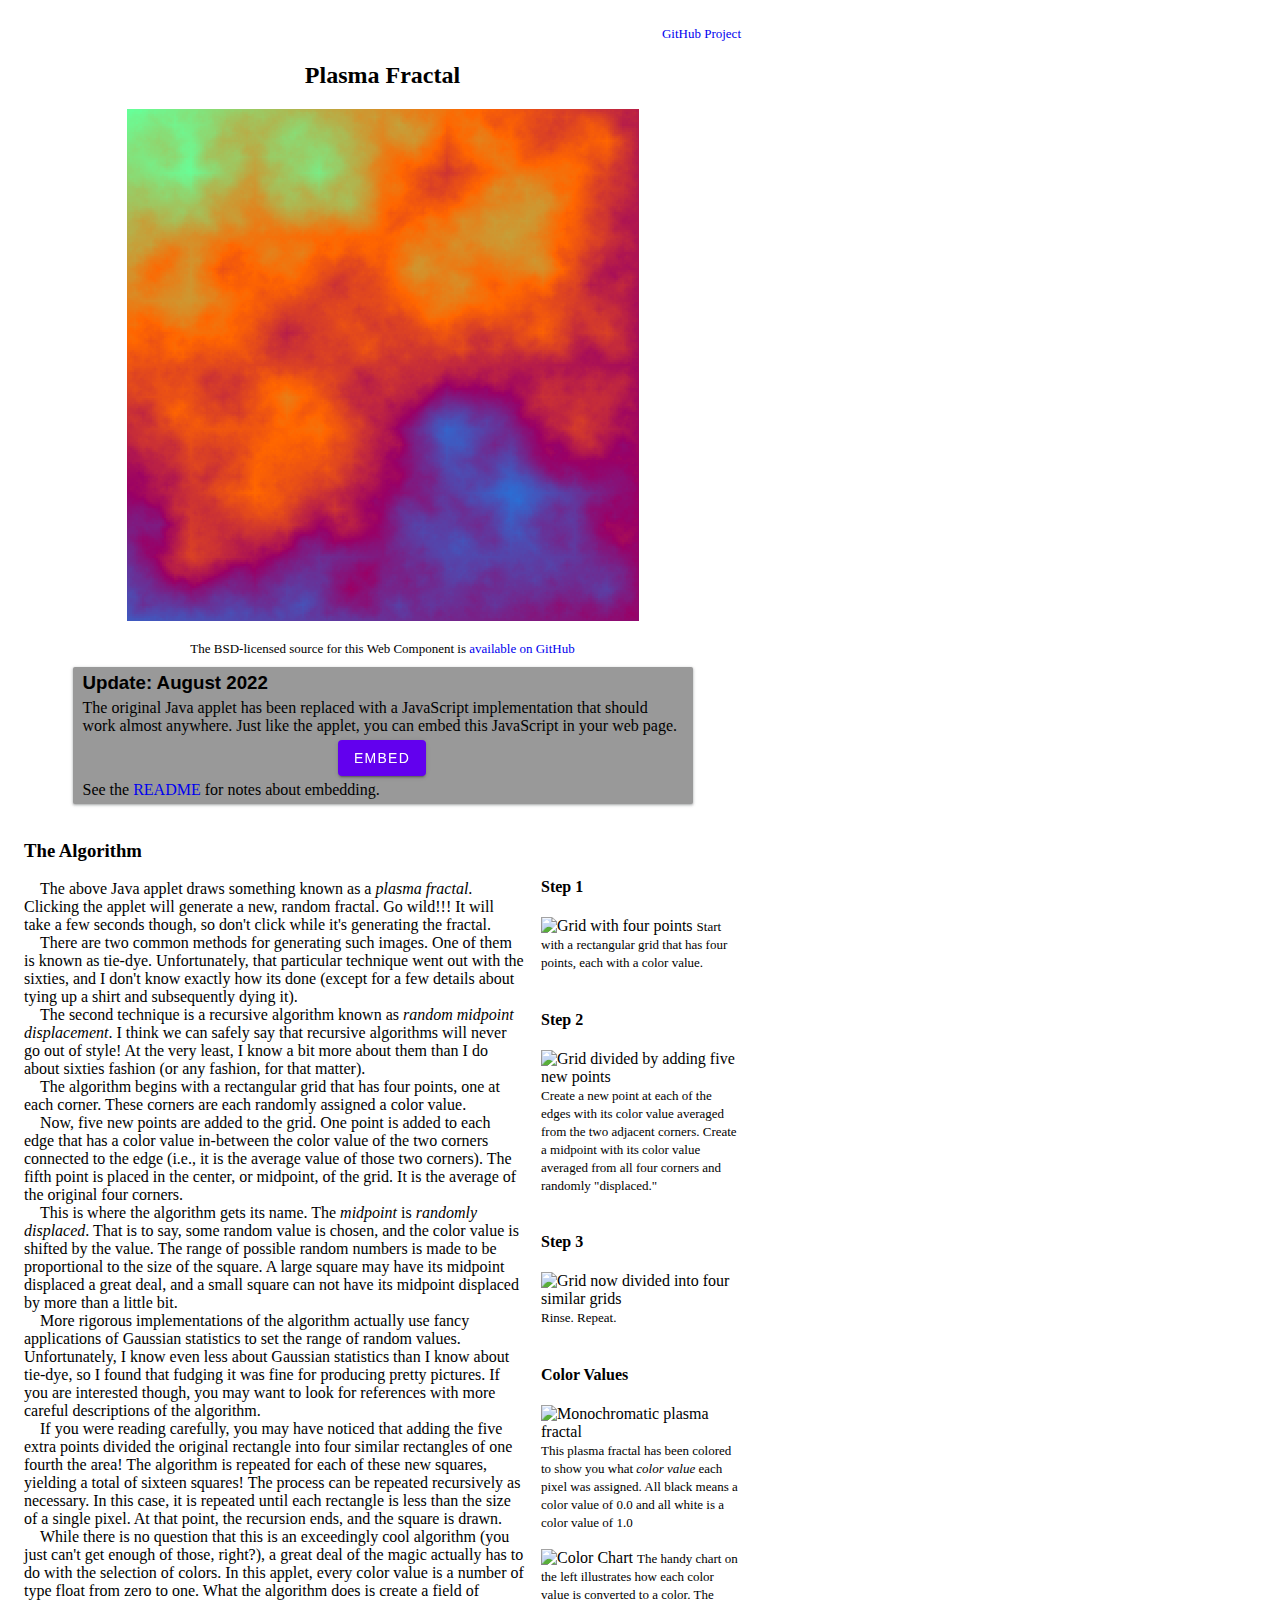
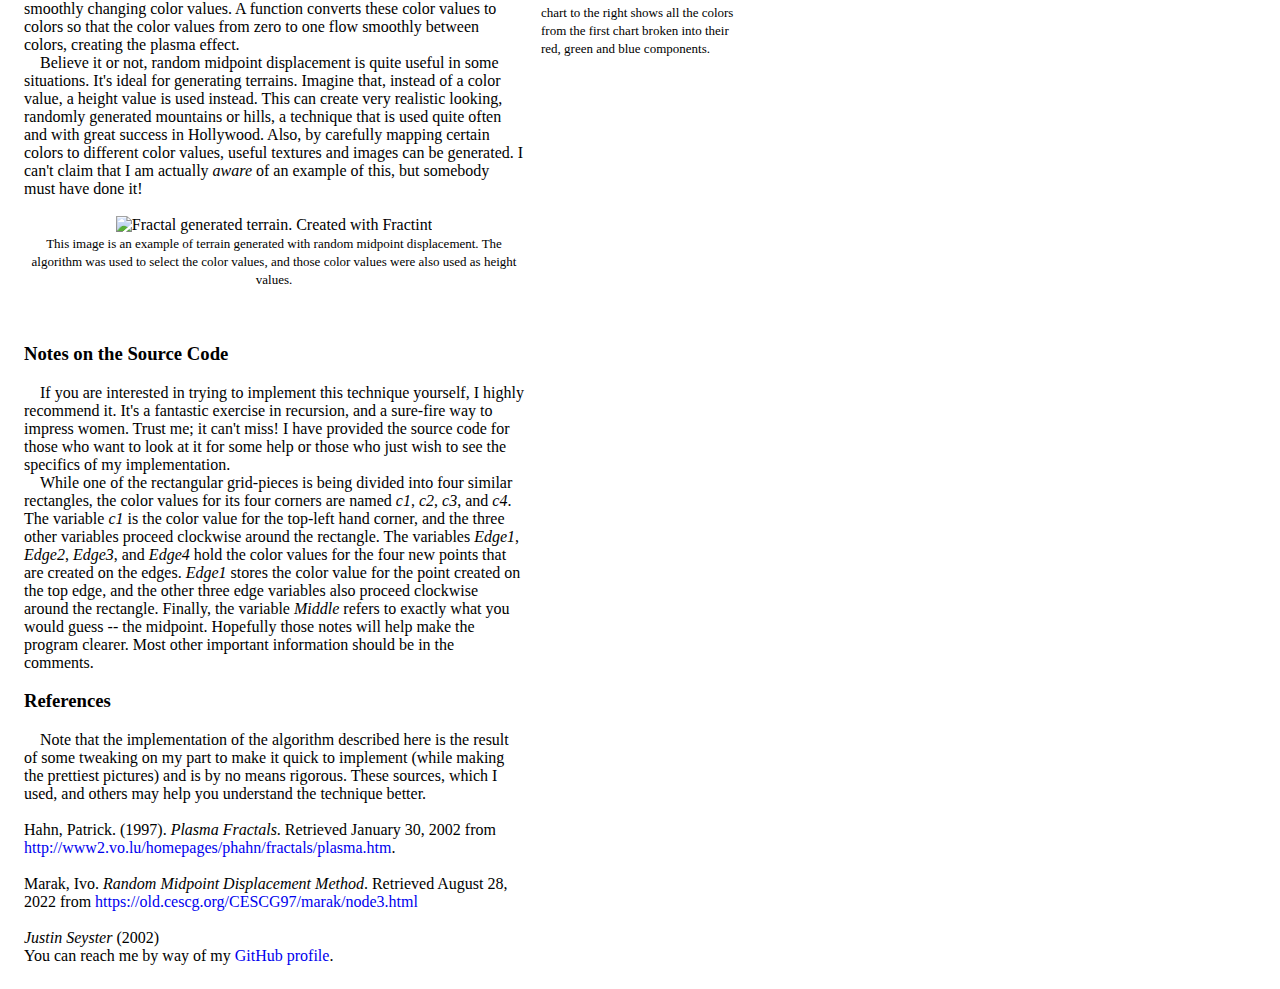
==== commit c609918a: "Update source code link" ====
--- a/index.html
+++ b/index.html
@@ -176,8 +176,7 @@
 <div class="centered">
 <h2>Plasma Fractal</h2>
 <plasma-fractal></plasma-fractal>
-<br><span class="caption">You can download the applet <a href="Plasma.class">here</a>
-<br>You can also view the <a href="https://github.com/jseyster/plasmafractal/blob/master/Plasma.java">source</a> for this applet</span>
+<br><span class="caption">The BSD-licensed source for this Web Component is <a href="https://github.com/jseyster/plasmafractal/tree/master/plasma-js">available on GitHub</a></span>
 <div class="banner">
 <h3 class="banner-heading">Update: August 2022</h3>
 The original Java applet has been replaced with a JavaScript implementation that should work almost anywhere. Just like the applet, you can embed this JavaScript in your web page.
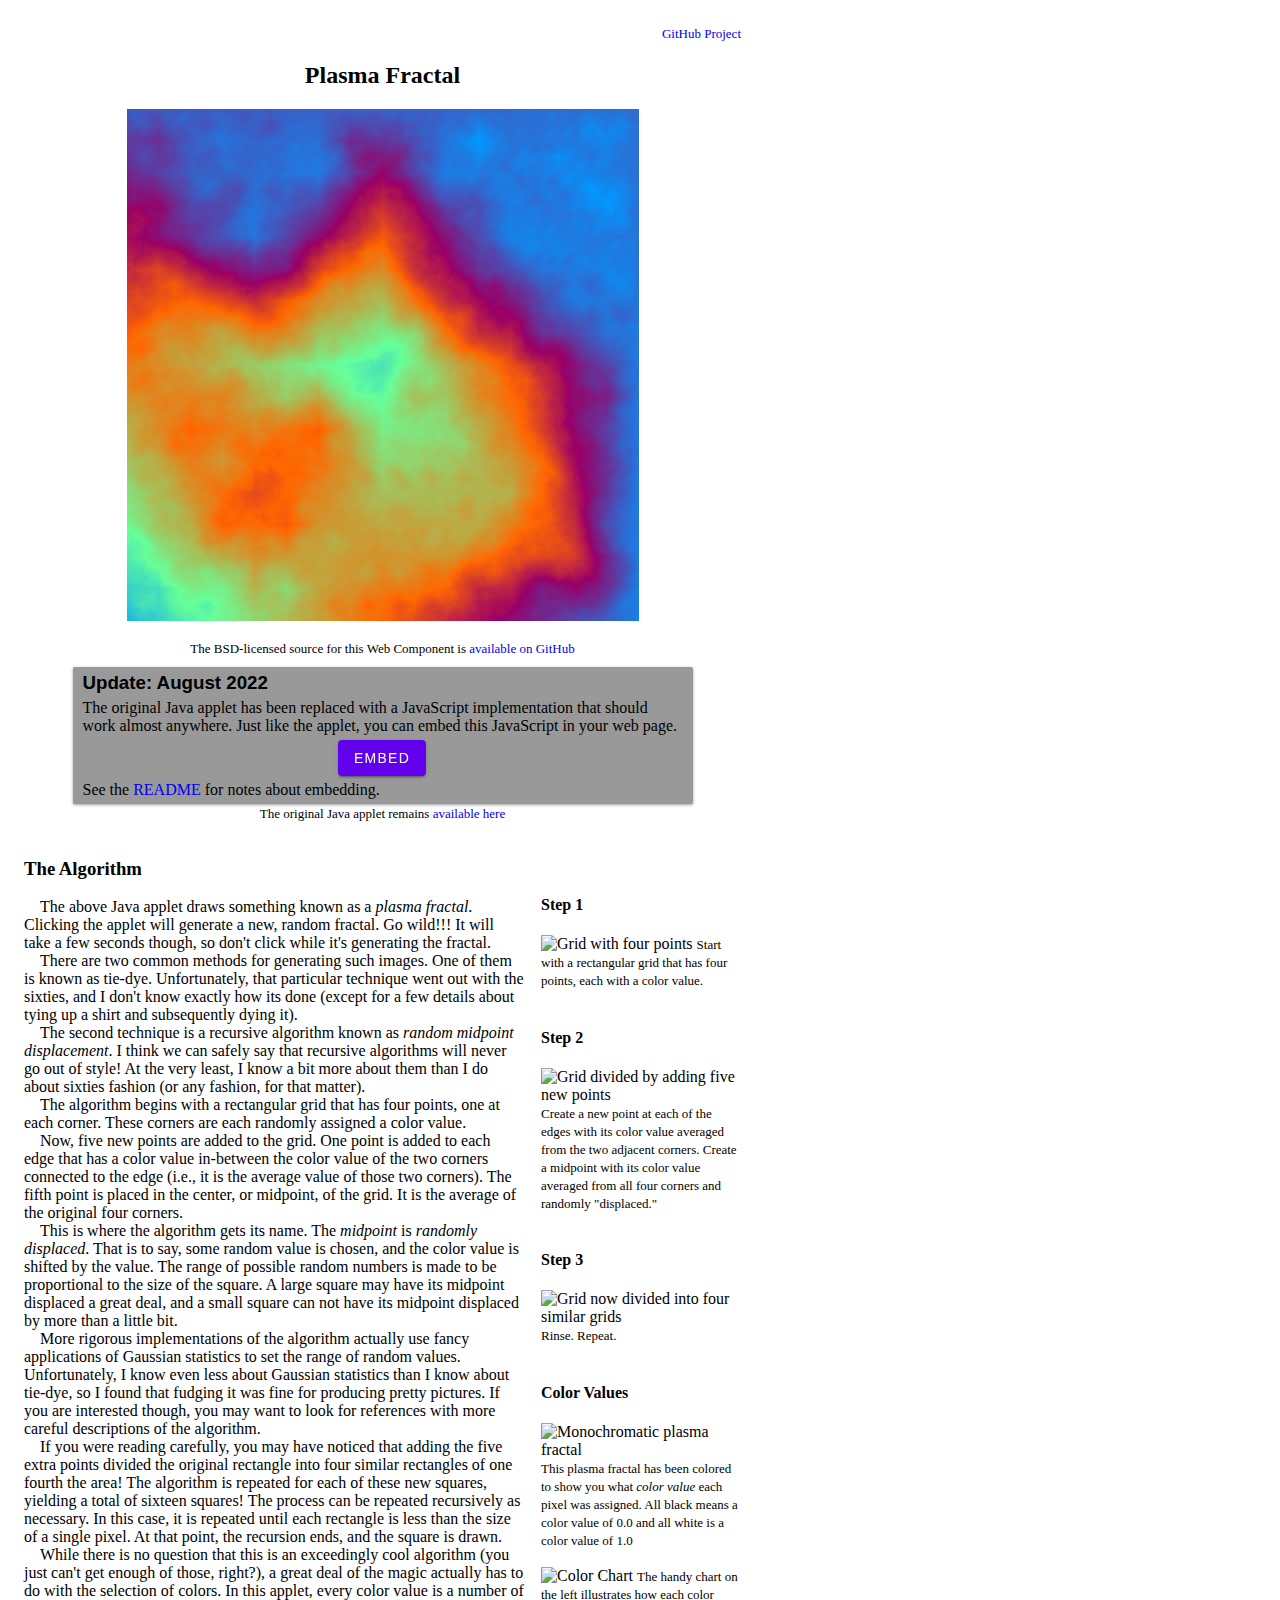
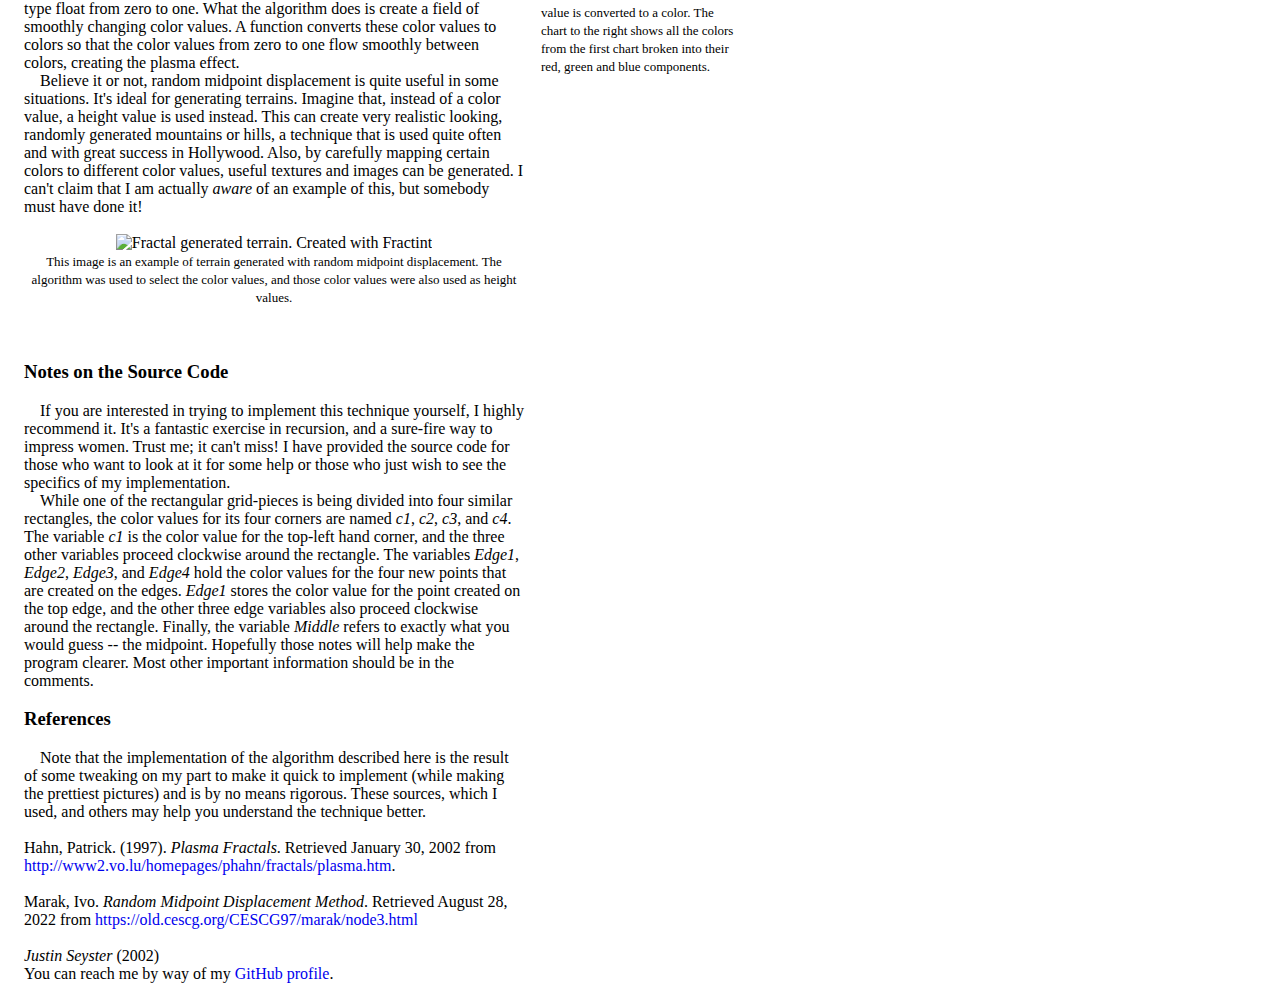
==== commit e9d26a8f: "Link to original Java applet" ====
--- a/index.html
+++ b/index.html
@@ -189,6 +189,7 @@
 </div></div>
 See the <a href="https://github.com/jseyster/plasmafractal/tree/master/plasma-js/README.md">README</a> for notes about embedding.
 </div>
+<span class="caption">The original Java applet remains <a href="java-version.html">available here</a></span>
 </div>
 </td></tr>
 <tr><td class="main">
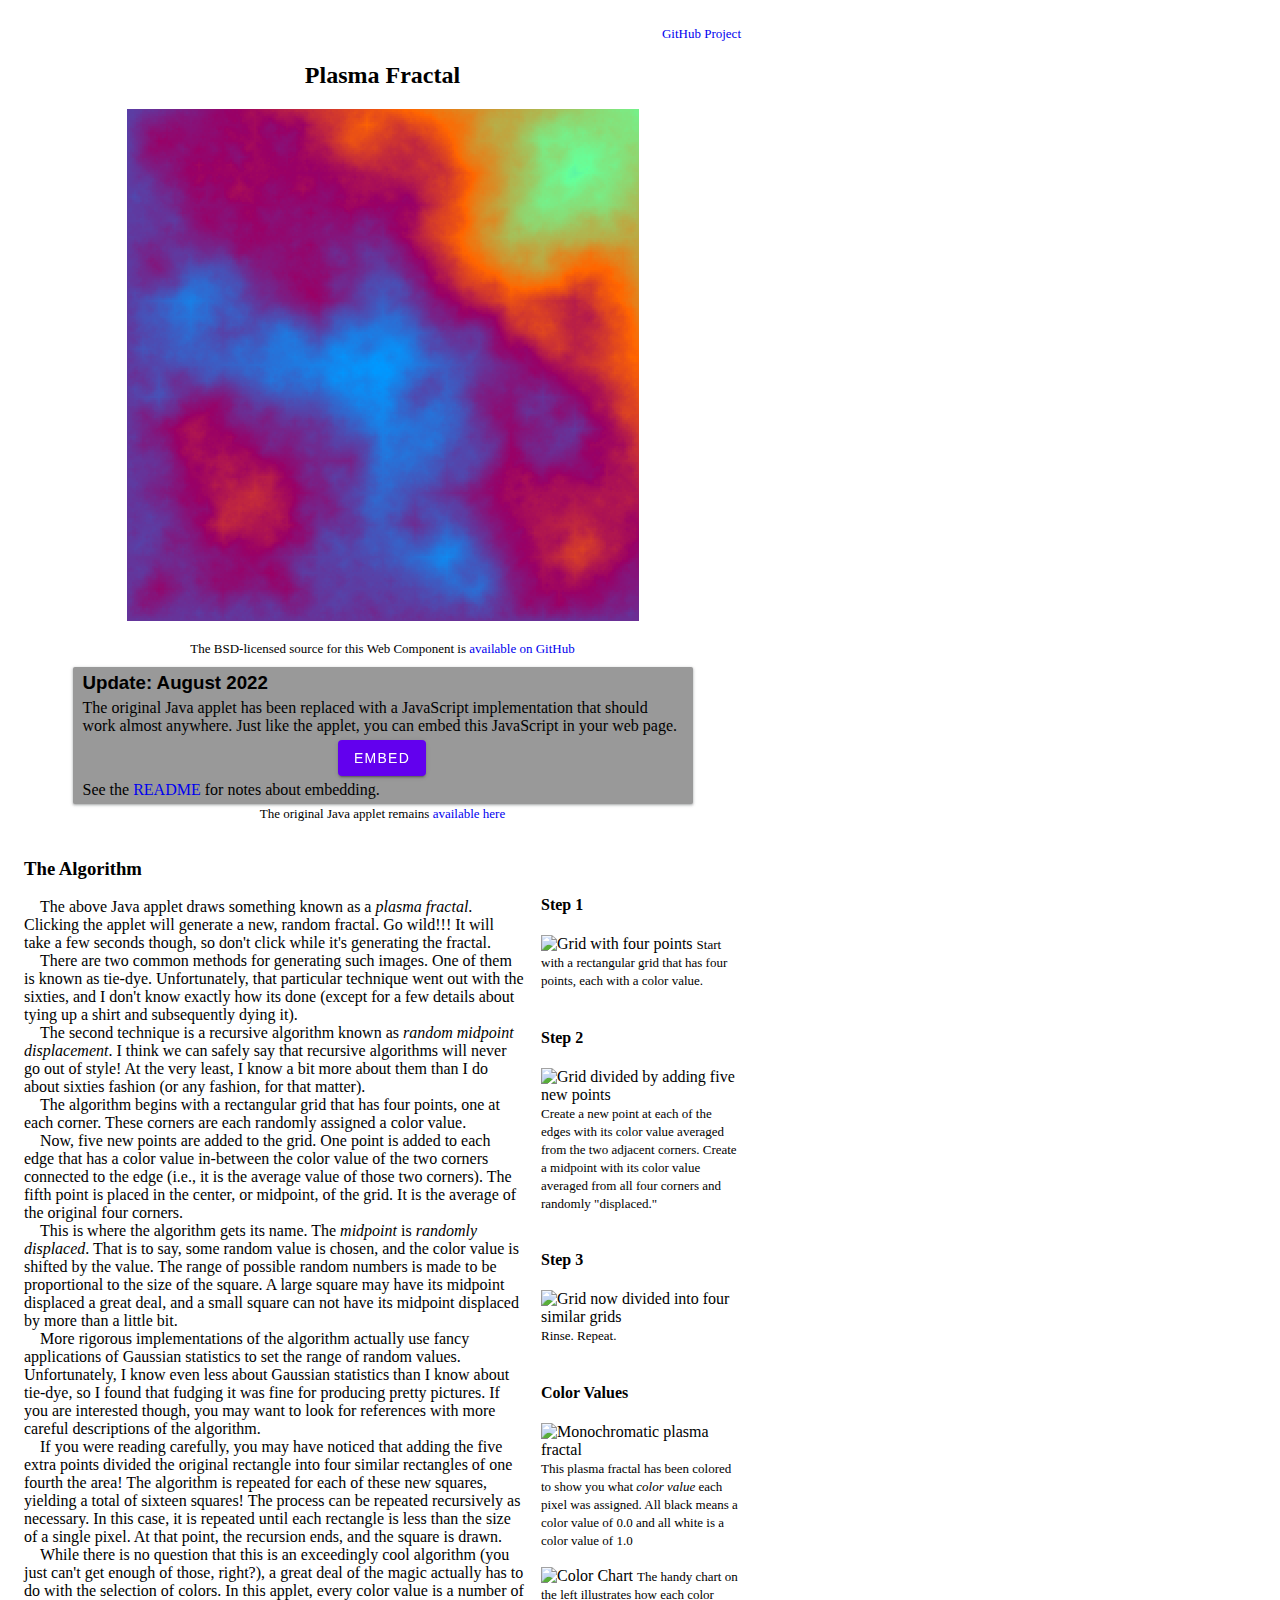
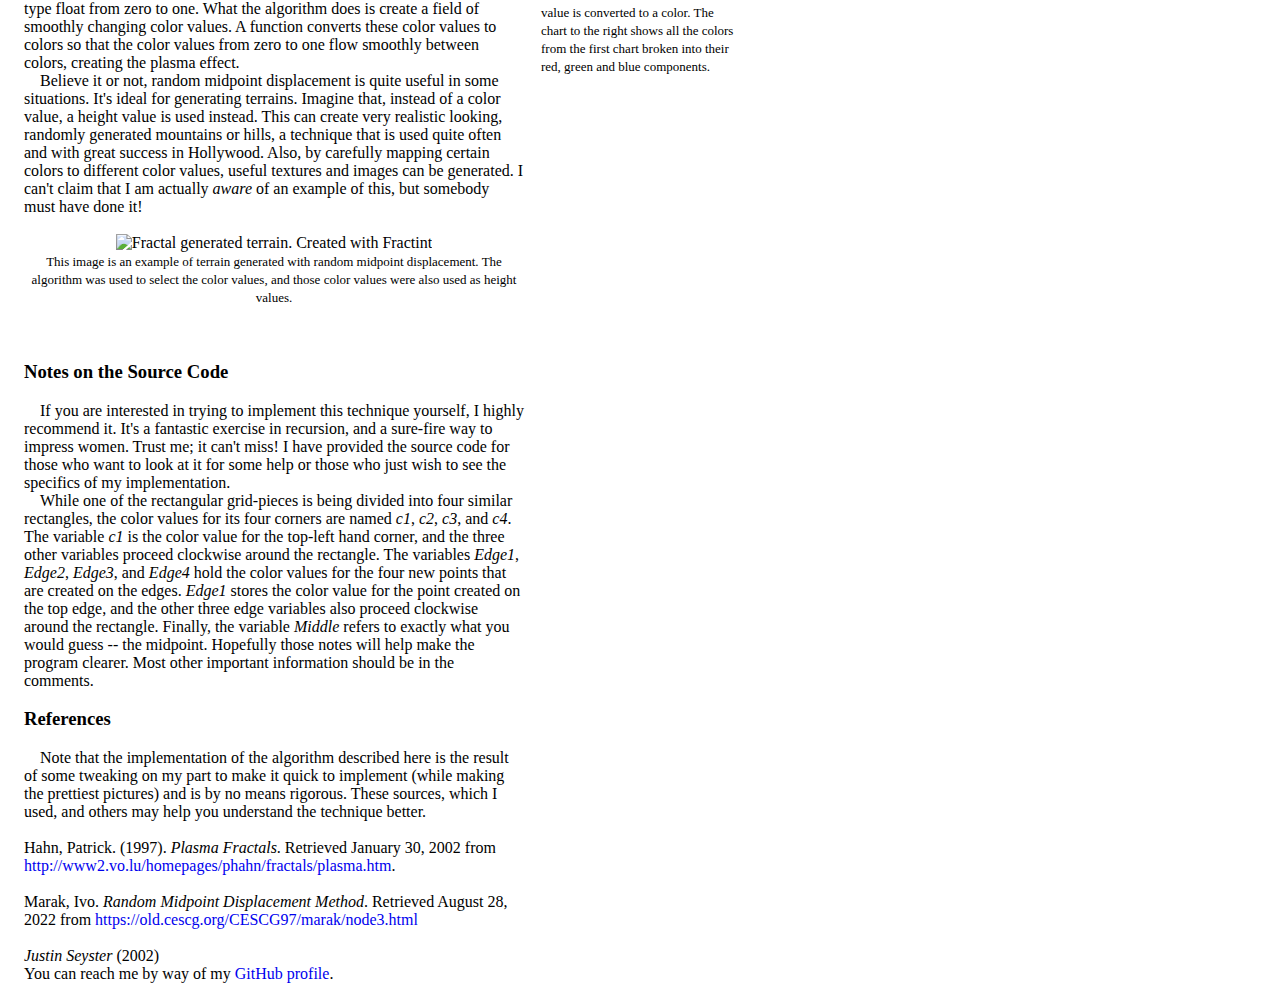
==== commit 11f7dff9: "Move CSS to its own file" ====
--- a/index.html
+++ b/index.html
@@ -2,169 +2,7 @@
 <html lang="en-US">
 <head><title>Plasma Fractal</title>
 
-<style>
-    plasma-fractal {
-        width: 512px;
-        height: 512px;
-        margin: 0px auto 0px auto;
-    }
-
-    a:link, a:visited {
-        text-decoration: none;
-    }
-
-    a:hover {
-        color: red;
-    }
-
-    div.centered {
-        text-align: center;
-    }
-
-    div.banner {
-        background-color: #999999;
-
-        width: 600px;
-        margin: 10px auto 0px auto;
-        padding: 5px 10px;
-
-        text-align: left;
-
-        border-radius: 2px;
-        box-shadow: rgba(60, 64, 67, 0.3) 0px 1px 2px 0px, rgba(60, 64, 67, 0.15) 0px 1px 3px 1px;
-    }
-
-    h3.banner-heading {
-        font-family: sans-serif;
-        margin: 0px 0px 5px 0px;
-    }
-
-    div.button {
-        width: 100px;
-        margin: 0px auto 0px auto;
-    }
-
-    div.right-aligned {
-        text-align: right;
-    }
-
-    span.caption {
-        font-size: small;
-    }
-
-    table.layout {
-        border-spacing: 15px;
-    }
-
-    td.main {
-        width: 500px;
-    }
-
-    td.sidebar {
-        width: 200px;
-        vertical-align: top;
-    }
-
-    div.button-holder {
-        display: flex;
-        position: relative;
-        justify-content: center;
-
-        margin: 5px;
-    }
-
-    div.snippet {
-        width: 500px;
-        background-color: #ffffff;
-
-        padding: 20px;
-
-        overflow-x: scroll;
-        white-space: nowrap;
-
-        font-family: monospace;
-    }
-
-    div.snippet-close {
-        position: absolute;
-        border-radius: 50%;
-        text-align: center;
-        font-size: xx-small;
-
-        cursor: pointer;
-
-        right: 30px;
-        top: 2px;
-        width: 15px;
-        height: 15px;
-
-        background-color: #6200ee;
-        box-shadow: rgba(0, 0, 0, .2) 0 3px 1px -2px,rgba(0, 0, 0, .14) 0 2px 2px 0,rgba(0, 0, 0, .12) 0 1px 5px 0;
-        color: #ffffff
-    }
-
-    div.collapsed {
-        display: none;
-    }
-
-    .decorative-button {
-        align-items: center;
-        appearance: none;
-        border-radius: 4px;
-        border-style: none;
-        box-shadow: rgba(0, 0, 0, .2) 0 3px 1px -2px,rgba(0, 0, 0, .14) 0 2px 2px 0,rgba(0, 0, 0, .12) 0 1px 5px 0;
-        box-sizing: border-box;
-        color: #ffffff;
-        cursor: pointer;
-        display: inline-flex;
-        font-family: Roboto,sans-serif;
-        font-size: .875rem;
-        font-weight: 500;
-        height: 36px;
-        justify-content: center;
-        letter-spacing: .0892857em;
-        line-height: normal;
-        min-width: 64px;
-        outline: none;
-        overflow: visible;
-        padding: 0 16px;
-        position: relative;
-        text-align: center;
-        text-decoration: none;
-        text-transform: uppercase;
-        transition: box-shadow 280ms cubic-bezier(.4, 0, .2, 1);
-        user-select: none;
-        -webkit-user-select: none;
-        touch-action: manipulation;
-        vertical-align: middle;
-        will-change: transform,opacity;
-    }
-
-    .decorative-button:hover {
-          box-shadow: rgba(0, 0, 0, .2) 0 2px 4px -1px, rgba(0, 0, 0, .14) 0 4px 5px 0, rgba(0, 0, 0, .12) 0 1px 10px 0;
-    }
-
-    .decorative-button:disabled {
-          background-color: rgba(0, 0, 0, .12);
-          box-shadow: rgba(0, 0, 0, .2) 0 0 0 0, rgba(0, 0, 0, .14) 0 0 0 0, rgba(0, 0, 0, .12) 0 0 0 0;
-          color: rgba(0, 0, 0, .37);
-          cursor: default;
-          pointer-events: none;
-    }
-
-    .decorative-button:not(:disabled) {
-          background-color: #6200ee;
-    }
-
-    .decorative-button:focus {
-          box-shadow: rgba(0, 0, 0, .2) 0 2px 4px -1px, rgba(0, 0, 0, .14) 0 4px 5px 0, rgba(0, 0, 0, .12) 0 1px 10px 0;
-    }
-
-    .decorative-button:active {
-          box-shadow: rgba(0, 0, 0, .2) 0 5px 5px -3px, rgba(0, 0, 0, .14) 0 8px 10px 1px, rgba(0, 0, 0, .12) 0 3px 14px 2px;
-          background: #A46BF5;
-    }
-</style>
+<link href="./main.css" rel="stylesheet">
 
 <script type="module" src="./plasma-js/plasma-legacy.esm.js"></script>
 
--- a/main.css
+++ b/main.css
@@ -0,0 +1,161 @@
+plasma-fractal {
+    width: 512px;
+    height: 512px;
+    margin: 0px auto 0px auto;
+}
+
+a:link, a:visited {
+    text-decoration: none;
+}
+
+a:hover {
+    color: red;
+}
+
+div.centered {
+    text-align: center;
+}
+
+div.banner {
+    background-color: #999999;
+
+    width: 600px;
+    margin: 10px auto 0px auto;
+    padding: 5px 10px;
+
+    text-align: left;
+
+    border-radius: 2px;
+    box-shadow: rgba(60, 64, 67, 0.3) 0px 1px 2px 0px, rgba(60, 64, 67, 0.15) 0px 1px 3px 1px;
+}
+
+h3.banner-heading {
+    font-family: sans-serif;
+    margin: 0px 0px 5px 0px;
+}
+
+div.button {
+    width: 100px;
+    margin: 0px auto 0px auto;
+}
+
+div.right-aligned {
+    text-align: right;
+}
+
+span.caption {
+    font-size: small;
+}
+
+table.layout {
+    border-spacing: 15px;
+}
+
+td.main {
+    width: 500px;
+}
+
+td.sidebar {
+    width: 200px;
+    vertical-align: top;
+}
+
+div.button-holder {
+    display: flex;
+    position: relative;
+    justify-content: center;
+
+    margin: 5px;
+}
+
+div.snippet {
+    width: 500px;
+    background-color: #ffffff;
+
+    padding: 20px;
+
+    overflow-x: scroll;
+    white-space: nowrap;
+
+    font-family: monospace;
+}
+
+div.snippet-close {
+    position: absolute;
+    border-radius: 50%;
+    text-align: center;
+    font-size: xx-small;
+
+    cursor: pointer;
+
+    right: 30px;
+    top: 2px;
+    width: 15px;
+    height: 15px;
+
+    background-color: #6200ee;
+    box-shadow: rgba(0, 0, 0, .2) 0 3px 1px -2px,rgba(0, 0, 0, .14) 0 2px 2px 0,rgba(0, 0, 0, .12) 0 1px 5px 0;
+    color: #ffffff
+}
+
+div.collapsed {
+    display: none;
+}
+
+.decorative-button {
+    align-items: center;
+    appearance: none;
+    border-radius: 4px;
+    border-style: none;
+    box-shadow: rgba(0, 0, 0, .2) 0 3px 1px -2px,rgba(0, 0, 0, .14) 0 2px 2px 0,rgba(0, 0, 0, .12) 0 1px 5px 0;
+    box-sizing: border-box;
+    color: #ffffff;
+    cursor: pointer;
+    display: inline-flex;
+    font-family: Roboto,sans-serif;
+    font-size: .875rem;
+    font-weight: 500;
+    height: 36px;
+    justify-content: center;
+    letter-spacing: .0892857em;
+    line-height: normal;
+    min-width: 64px;
+    outline: none;
+    overflow: visible;
+    padding: 0 16px;
+    position: relative;
+    text-align: center;
+    text-decoration: none;
+    text-transform: uppercase;
+    transition: box-shadow 280ms cubic-bezier(.4, 0, .2, 1);
+    user-select: none;
+    -webkit-user-select: none;
+    touch-action: manipulation;
+    vertical-align: middle;
+    will-change: transform,opacity;
+}
+
+.decorative-button:hover {
+    box-shadow: rgba(0, 0, 0, .2) 0 2px 4px -1px, rgba(0, 0, 0, .14) 0 4px 5px 0, rgba(0, 0, 0, .12) 0 1px 10px 0;
+}
+
+.decorative-button:disabled {
+    background-color: rgba(0, 0, 0, .12);
+    box-shadow: rgba(0, 0, 0, .2) 0 0 0 0, rgba(0, 0, 0, .14) 0 0 0 0, rgba(0, 0, 0, .12) 0 0 0 0;
+    color: rgba(0, 0, 0, .37);
+    cursor: default;
+    pointer-events: none;
+}
+
+.decorative-button:not(:disabled) {
+    background-color: #6200ee;
+}
+
+.decorative-button:focus {
+    box-shadow: rgba(0, 0, 0, .2) 0 2px 4px -1px, rgba(0, 0, 0, .14) 0 4px 5px 0, rgba(0, 0, 0, .12) 0 1px 10px 0;
+}
+
+.decorative-button:active {
+    box-shadow: rgba(0, 0, 0, .2) 0 5px 5px -3px, rgba(0, 0, 0, .14) 0 8px 10px 1px, rgba(0, 0, 0, .12) 0 3px 14px 2px;
+    background: #A46BF5;
+}
